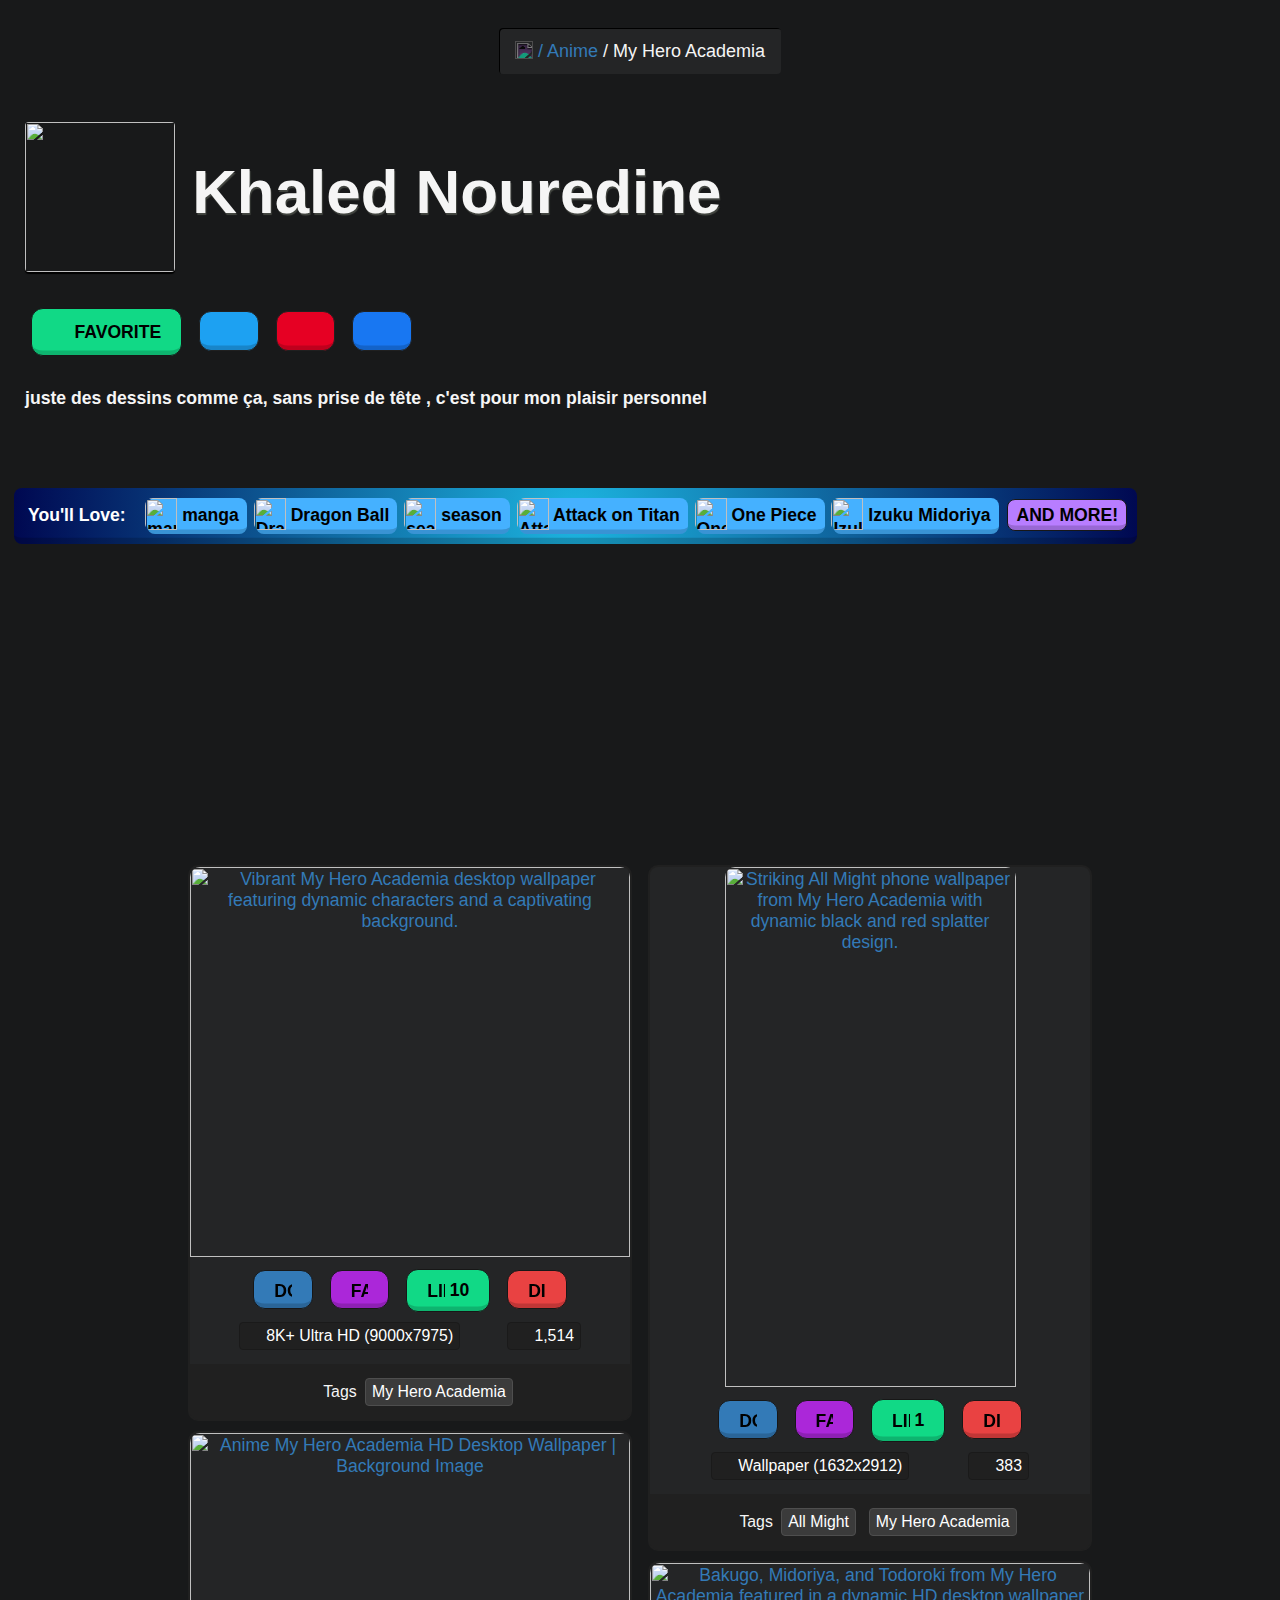
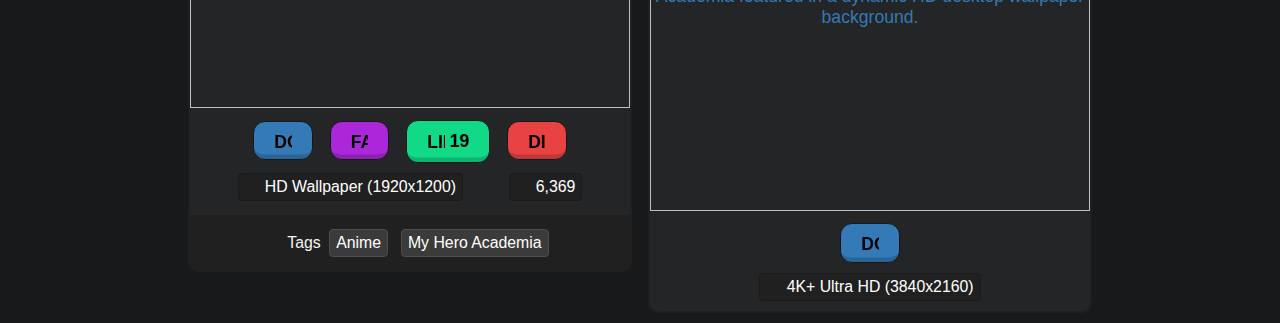
==== index.html @ 6e8fbe60 "Add files via upload" ====
<html>

<head></head>

<body aria-hidden="false" style="cursor: auto;color:rgb(245, 245, 245);background-color:rgb(24, 25, 26);background-image:none;margin:0px;background:rgb(24, 25, 26) none repeat scroll 0% 0% / auto padding-box border-box;font-size:17.6px;font-family:Shentox, Rogan, sans-serif;">

    
    
    <div style="max-width:1600px;margin: 0px auto;display:flex;line-height:26.4px;font-family:Shentox, Rogan, sans-serif;">
        <div style="width: 100%;padding-left:25px;padding-right:25px;font-family:Shentox, Rogan, sans-serif;">
            <nav style="margin-top:10px;display:flex;justify-content:center;font-family:Shentox, Rogan, sans-serif;">
                <ul style="padding:10px 16px;list-style:outside none none;background-color:rgb(36, 37, 38);border-radius:4px;box-shadow:rgb(0, 0, 0) 1px 1px 0px 0px inset;font-family:Shentox, Rogan, sans-serif;">
                    <li style="display:inline;font-size:18px;font-family:Shentox, Rogan, sans-serif;">
                        <a href="/" style="color:rgb(51, 122, 183);text-decoration:none solid rgb(51, 122, 183);font-family:Shentox, Rogan, sans-serif;"><img src="https://static.alphacoders.com/fontawesome-pro-5.15.4-web/svgs/solid/home.svg" style="filter:invert(1) sepia(0.07) saturate(1.02) hue-rotate(235deg) brightness(1.12) contrast(0.92);width: 1em;height:18px;vertical-align:-2.25px;font-family:Shentox, Rogan, sans-serif;" /></a>
                    </li>
                    <li style="display:inline;font-size:18px;font-family:Shentox, Rogan, sans-serif;">
                        <a title="Explore Our Wide Variety Of Anime Images" href="https://alphacoders.com/anime" style="color:rgb(51, 122, 183);text-decoration:none solid rgb(51, 122, 183);font-family:Shentox, Rogan, sans-serif;">/ Anime</a>
                    </li>
                    <li style="display:inline;font-size:18px;font-family:Shentox, Rogan, sans-serif;">
                        / My Hero Academia
                    </li>
                </ul>
            </nav>

            <h1 style="color:rgb(245, 245, 245);text-shadow:rgb(68, 71, 66) 1px 2px 1px;font-weight:700;margin:30px 0px;font-size:61.864px;font-family:Shentox, Rogan, sans-serif;">





                <img width="150" height="150" src="https://avatarfiles.alphacoders.com/339/thumb-150-339428.jpg" style="vertical-align:middle;border-radius:4px;box-shadow:rgb(0, 0, 0) 0px 2px 1px 0px;font-family:Shentox, Rogan, sans-serif;" />



                Khaled Nouredine



            </h1> <a style="text-shadow:none;background:rgb(17, 217, 134) none repeat scroll 0% 0% / auto padding-box border-box;color:rgb(0, 0, 0);font-weight:700;border:0.666667px solid rgb(23, 23, 23);box-shadow:rgba(0, 0, 0, 0.17) 0px -10.56px 0px -6.16px inset;display:inline-block;text-transform:uppercase;text-decoration:none solid rgb(0, 0, 0);font-size:17.6px;padding:10px 20px;border-radius:12px;margin:6px;font-family:Shentox, Rogan, sans-serif;" onclick="interactSite('tag', 47907, 'favorite'); return false;">
                <img src="https://static.alphacoders.com/fontawesome-pro-5.15.4-web/svgs/solid/star.svg" style="filter:invert(0) sepia(1) saturate(0.2) hue-rotate(348deg) brightness(0.96) contrast(1.04);width: 1em;height:17.5938px;vertical-align:-2.2px;font-family:Shentox, Rogan, sans-serif;" />
                Favorite
            </a> <a rel="nofollow" target="_blank" onclick="interactSite('tag', 47907, 'share_twitter');" href="https://twitter.com/intent/tweet?text=My+Hero+Academia&amp;url=https%3A%2F%2Falphacoders.com%2Fmy-hero-academia" style="background-color:rgb(29, 161, 242);display:inline-block;text-transform:uppercase;text-decoration:none solid rgb(0, 0, 0);font-size:17.6px;color:rgb(0, 0, 0);font-weight:700;box-shadow:rgba(0, 0, 0, 0.17) 0px -10.56px 0px -6.16px inset;padding:10px 20px;border-radius:12px;border:0.666667px solid rgb(32, 32, 32);margin:6px;font-family:Shentox, Rogan, sans-serif;"><img src="https://static.alphacoders.com/fontawesome-pro-5.15.4-web/svgs/brands/twitter.svg" style="filter:invert(1) sepia(0.07) saturate(1.02) hue-rotate(235deg) brightness(1.12) contrast(0.92);width: 1em;height:17.5938px;vertical-align:-2.2px;font-family:Shentox, Rogan, sans-serif;" /></a> <a rel="nofollow" target="_blank" onclick="interactSite('tag', 47907, 'share_pinterest');" href="https://pinterest.com/pin/create/button?url=https%3A%2F%2Falphacoders.com%2Fmy-hero-academia&amp;media=https%3A%2F%2Fimages2.alphacoders.com%2F774%2Fthumb-350-774545.jpg&amp;description=My+Hero+Academia" style="background-color:rgb(230, 0, 35);display:inline-block;text-transform:uppercase;text-decoration:none solid rgb(0, 0, 0);font-size:17.6px;color:rgb(0, 0, 0);font-weight:700;box-shadow:rgba(0, 0, 0, 0.17) 0px -10.56px 0px -6.16px inset;padding:10px 20px;border-radius:12px;border:0.666667px solid rgb(32, 32, 32);margin:6px;font-family:Shentox, Rogan, sans-serif;"><img src="https://static.alphacoders.com/fontawesome-pro-5.15.4-web/svgs/brands/pinterest.svg" style="filter:invert(1) sepia(0.07) saturate(1.02) hue-rotate(235deg) brightness(1.12) contrast(0.92);width: 1em;height:17.5938px;vertical-align:-2.2px;font-family:Shentox, Rogan, sans-serif;" /></a> <a rel="nofollow" target="_blank" onclick="interactSite('tag', 47907, 'share_facebook');" href="https://www.facebook.com/sharer/sharer.php?u=https%3A%2F%2Falphacoders.com%2Fmy-hero-academia&amp;display=popup&amp;src=share_button" style="background-color:rgb(24, 119, 242);display:inline-block;text-transform:uppercase;text-decoration:none solid rgb(0, 0, 0);font-size:17.6px;color:rgb(0, 0, 0);font-weight:700;box-shadow:rgba(0, 0, 0, 0.17) 0px -10.56px 0px -6.16px inset;padding:10px 20px;border-radius:12px;border:0.666667px solid rgb(32, 32, 32);margin:6px;font-family:Shentox, Rogan, sans-serif;"><img src="https://static.alphacoders.com/fontawesome-pro-5.15.4-web/svgs/brands/facebook.svg" style="filter:invert(1) sepia(0.07) saturate(1.02) hue-rotate(235deg) brightness(1.12) contrast(0.92);width: 1em;height:17.5938px;vertical-align:-2.2px;font-family:Shentox, Rogan, sans-serif;" /></a>
            
            <h4 style="color:rgb(245, 245, 245);font-family:Shentox, Rogan, sans-serif;">


                juste des dessins comme ça, sans prise de tête , c'est pour mon plaisir personnel

            </h4>
        </div>
    </div>
    <div style="max-width:1600px;margin: 0px auto;display:flex;line-height:26.4px;font-family:Shentox, Rogan, sans-serif;">
        <div style="width: 100%;font-family:Shentox, Rogan, sans-serif;">
             <br style="font-family:Shentox, Rogan, sans-serif;" /><br style="font-family:Shentox, Rogan, sans-serif;" />
            <div style="background:rgba(0, 0, 0, 0) radial-gradient(circle, rgb(28, 181, 224) 0%, rgb(0, 8, 81) 100%) repeat scroll 0% 0% / auto padding-box border-box;padding:8px 8px 8px 14px;margin-left:14px;border-radius:8px;box-shadow:rgba(0, 0, 0, 0.17) 0px -12.32px 0px -6.16px inset;color:rgb(255, 255, 255);font-weight:700;display:inline-block;font-family:Shentox, Rogan, sans-serif;">


                <div style="display:inline;font-family:Shentox, Rogan, sans-serif;">
                    You'll Love:


                    &nbsp;&nbsp;









                    <a href="https://alphacoders.com/manga" title="Browse Our Complete Manga Collection" style="background-color:rgb(69, 177, 255);display:inline-block;text-decoration:none solid rgb(0, 0, 0);font-size:17.6px;color:rgb(0, 0, 0);font-weight:700;box-shadow:rgba(0, 0, 0, 0.17) 0px -10.56px 0px -6.16px inset;padding:2px 8px;border-radius:8px;border:0px none rgb(0, 0, 0);margin:2px;font-family:Shentox, Rogan, sans-serif;">

                        <img width="32" height="32" src="https://avatarfiles.alphacoders.com/369/thumb-40-369714.jpeg" alt="manga" style="vertical-align:middle;margin-left:-10px;margin-top:-2px;margin-bottom:2px;border-top-left-radius:8px;border-bottom-left-radius:6px;font-family:Shentox, Rogan, sans-serif;" />

                        manga
                    </a> <a href="https://alphacoders.com/dragon-ball" title="Explore All Dragon Ball Content" style="background-color:rgb(69, 177, 255);display:inline-block;text-decoration:none solid rgb(0, 0, 0);font-size:17.6px;color:rgb(0, 0, 0);font-weight:700;box-shadow:rgba(0, 0, 0, 0.17) 0px -10.56px 0px -6.16px inset;padding:2px 8px;border-radius:8px;border:0px none rgb(0, 0, 0);margin:2px;font-family:Shentox, Rogan, sans-serif;">

                        <img width="32" height="32" src="https://avatarfiles.alphacoders.com/369/thumb-40-369388.jpg" alt="Dragon Ball" style="vertical-align:middle;margin-left:-10px;margin-top:-2px;margin-bottom:2px;border-top-left-radius:8px;border-bottom-left-radius:6px;font-family:Shentox, Rogan, sans-serif;" />

                        Dragon Ball
                    </a> <a href="https://alphacoders.com/season" title="Browse Our Complete Season Collection" style="background-color:rgb(69, 177, 255);display:inline-block;text-decoration:none solid rgb(0, 0, 0);font-size:17.6px;color:rgb(0, 0, 0);font-weight:700;box-shadow:rgba(0, 0, 0, 0.17) 0px -10.56px 0px -6.16px inset;padding:2px 8px;border-radius:8px;border:0px none rgb(0, 0, 0);margin:2px;font-family:Shentox, Rogan, sans-serif;">

                        <img width="32" height="32" src="https://avatarfiles.alphacoders.com/139/thumb-40-13999.jpg" alt="season" style="vertical-align:middle;margin-left:-10px;margin-top:-2px;margin-bottom:2px;border-top-left-radius:8px;border-bottom-left-radius:6px;font-family:Shentox, Rogan, sans-serif;" />

                        season
                    </a> <a href="https://alphacoders.com/attack-on-titan" title="Explore All Attack On Titan Content" style="background-color:rgb(69, 177, 255);display:inline-block;text-decoration:none solid rgb(0, 0, 0);font-size:17.6px;color:rgb(0, 0, 0);font-weight:700;box-shadow:rgba(0, 0, 0, 0.17) 0px -10.56px 0px -6.16px inset;padding:2px 8px;border-radius:8px;border:0px none rgb(0, 0, 0);margin:2px;font-family:Shentox, Rogan, sans-serif;">

                        <img width="32" height="32" src="https://avatarfiles.alphacoders.com/352/thumb-40-352925.jpg" alt="Attack on Titan" style="vertical-align:middle;margin-left:-10px;margin-top:-2px;margin-bottom:2px;border-top-left-radius:8px;border-bottom-left-radius:6px;font-family:Shentox, Rogan, sans-serif;" />

                        Attack on Titan
                    </a> <a href="https://alphacoders.com/one-piece" title="Browse Our Complete One Piece Collection" style="background-color:rgb(69, 177, 255);display:inline-block;text-decoration:none solid rgb(0, 0, 0);font-size:17.6px;color:rgb(0, 0, 0);font-weight:700;box-shadow:rgba(0, 0, 0, 0.17) 0px -10.56px 0px -6.16px inset;padding:2px 8px;border-radius:8px;border:0px none rgb(0, 0, 0);margin:2px;font-family:Shentox, Rogan, sans-serif;">

                        <img width="32" height="32" src="https://avatarfiles.alphacoders.com/373/thumb-40-373770.png" alt="One Piece" style="vertical-align:middle;margin-left:-10px;margin-top:-2px;margin-bottom:2px;border-top-left-radius:8px;border-bottom-left-radius:6px;font-family:Shentox, Rogan, sans-serif;" />

                        One Piece
                    </a> <a href="https://alphacoders.com/izuku-midoriya" title="Discover our Diverse Izuku Midoriya Content" style="background-color:rgb(69, 177, 255);display:inline-block;text-decoration:none solid rgb(0, 0, 0);font-size:17.6px;color:rgb(0, 0, 0);font-weight:700;box-shadow:rgba(0, 0, 0, 0.17) 0px -10.56px 0px -6.16px inset;padding:2px 8px;border-radius:8px;border:0px none rgb(0, 0, 0);margin:2px;font-family:Shentox, Rogan, sans-serif;">

                        <img width="32" height="32" src="https://avatarfiles.alphacoders.com/343/thumb-40-343546.png" alt="Izuku Midoriya" style="vertical-align:middle;margin-left:-10px;margin-top:-2px;margin-bottom:2px;border-top-left-radius:8px;border-bottom-left-radius:6px;font-family:Shentox, Rogan, sans-serif;" />

                        Izuku Midoriya
                    </a>
                     <a title="Explore Everything In Our My Hero Academia Collection" href="https://alphacoders.com/tags/by_collection/675" style="padding:2px 8px;border-radius:8px;margin:2px;background:rgb(184, 125, 255) none repeat scroll 0% 0% / auto padding-box border-box;color:rgb(0, 0, 0);font-weight:700;border:0.666667px solid rgb(23, 23, 23);box-shadow:rgba(0, 0, 0, 0.17) 0px -10.56px 0px -6.16px inset;display:inline-block;text-transform:uppercase;text-decoration:none solid rgb(0, 0, 0);font-size:17.6px;font-family:Shentox, Rogan, sans-serif;">And More!</a>
                </div>
            </div>
        </div>




        
    </div> <br style="font-family:Shentox, Rogan, sans-serif;" />
    <div style="text-align:center;font-family:Shentox, Rogan, sans-serif;margin: 10px auto;height:280px;">
        <div  style="font-family:Shentox, Rogan, sans-serif;">

            <div style="border: 0pt none;font-family:Shentox, Rogan, sans-serif;"><iframe name="google_ads_iframe_/4594367/alpha_coders_top_center_0" title="3rd party ad content" width="728" height="90" scrolling="no" marginwidth="0" marginheight="0" frameborder="0" aria-label="Advertisement" tabindex="0" allow="attribution-reporting" data-load-complete="true" data-google-container-id="1" style="border: 0px; vertical-align: bottom;vertical-align:bottom;font-family:Shentox, Rogan, sans-serif;"></iframe></div>
        </div>
    </div>
    <div style="display:flex;justify-content:center;font-family:Shentox, Rogan, sans-serif;">
        <div itemscope="" itemtype="http://schema.org/ImageGallery" style="column-count:2;column-gap:16px;font-family:Shentox, Rogan, sans-serif;">










            






                
            <div style="font-family:Shentox, Rogan, sans-serif;">





                <div itemprop="associatedMedia" itemscope="" itemtype="http://schema.org/ImageObject" style="background:rgb(36, 37, 38) none repeat scroll 0% 0% / auto padding-box border-box;border-radius:10px;position:relative;border:2.66667px solid rgb(32, 32, 32);width: 440px;display:inline-block;margin-bottom:10px;font-family:Shentox, Rogan, sans-serif;">
                    <meta itemprop="contentUrl" content="https://images4.alphacoders.com/134/1348188.jpeg" style="font-family:Shentox, Rogan, sans-serif;" />
                    <meta itemprop="url" content="https://wall.alphacoders.com/big.php?i=1348188" style="font-family:Shentox, Rogan, sans-serif;" />
                    <meta itemprop="caption description" content="Vibrant My Hero Academia desktop wallpaper featuring dynamic characters and a captivating background." style="font-family:Shentox, Rogan, sans-serif;" />
                    <meta itemprop="keywords" content="My Hero Academia, desktop wallpaper, background, hd wallpaper, 8k ultra hd, 8k ultra hd wallpaper" style="font-family:Shentox, Rogan, sans-serif;" />
                    <div style="text-align:center;font-family:Shentox, Rogan, sans-serif;">


                        <a href="https://wall.alphacoders.com/big.php?i=1348188" title="Vibrant My Hero Academia desktop wallpaper featuring dynamic characters and a captivating background." style="color:rgb(51, 122, 183);text-decoration:none solid rgb(51, 122, 183);font-family:Shentox, Rogan, sans-serif;">

                            <picture style="font-family:Shentox, Rogan, sans-serif;">
                                <source media="(max-width:400px)" srcset="https://images4.alphacoders.com/134/thumb-350-1348188.jpeg" style="font-family:Shentox, Rogan, sans-serif;" />
                                <source media="(max-width:400px)" srcset="https://images4.alphacoders.com/134/thumb-350-1348188.webp" style="font-family:Shentox, Rogan, sans-serif;" />
                                <source srcset="https://images4.alphacoders.com/134/thumb-440-1348188.webp" style="font-family:Shentox, Rogan, sans-serif;" /> <img alt="Vibrant My Hero Academia desktop wallpaper featuring dynamic characters and a captivating background." width="440" height="390" loading="lazy" src="https://images4.alphacoders.com/134/thumb-440-1348188.webp" style="border-radius:10px 10px 0px 0px;font-family:Shentox, Rogan, sans-serif;" />
                            </picture>
                        </a>
                    </div>
                    <div style="padding:6px;font-family:Shentox, Rogan, sans-serif;">
                        <div style="text-align:center;font-family:Shentox, Rogan, sans-serif;">



                            <div style="font-family:Shentox, Rogan, sans-serif;">




                                <div style="display:inline;font-family:Shentox, Rogan, sans-serif;">

                                    <span title="FREE Download - Vibrant My Hero Academia desktop wallpaper featuring dynamic characters and a captivating background." onclick="downloadContent('images4', 1348188, 'jpeg'); return false;" style="background:rgb(51, 122, 183) none repeat scroll 0% 0% / auto padding-box border-box;color:rgb(0, 0, 0);font-weight:700;border:0.666667px solid rgb(23, 23, 23);box-shadow:rgba(0, 0, 0, 0.17) 0px -10.56px 0px -6.16px inset;display:inline-block;text-transform:uppercase;text-decoration:none solid rgb(0, 0, 0);font-size:17.6px;padding:10px 20px;border-radius:12px;margin:6px;font-family:Shentox, Rogan, sans-serif;">
                                        <img alt="Download Icon" src="https://static.alphacoders.com/fontawesome-pro-5.15.4-web/svgs/solid/download.svg" style="filter:invert(0) sepia(1) saturate(0.2) hue-rotate(348deg) brightness(0.96) contrast(1.04);width: 1em;height:17.5938px;vertical-align:-2.2px;font-family:Shentox, Rogan, sans-serif;" /> </span>
                                </div>
                                <div style="display:inline;font-family:Shentox, Rogan, sans-serif;">


                                    <span title="Favorite This Vibrant My Hero Academia desktop wallpaper featuring dynamic characters and a captivating background.!" onclick="interactSite('', 3567987, 'favorite'); return false;" data-id="1705380803.567405" style="background:rgb(171, 39, 217) none repeat scroll 0% 0% / auto padding-box border-box;color:rgb(0, 0, 0);font-weight:700;border:0.666667px solid rgb(23, 23, 23);box-shadow:rgba(0, 0, 0, 0.17) 0px -10.56px 0px -6.16px inset;display:inline-block;text-transform:uppercase;text-decoration:none solid rgb(0, 0, 0);font-size:17.6px;padding:10px 20px;border-radius:12px;margin:6px;font-family:Shentox, Rogan, sans-serif;">
                                        <img alt="Favorite Icon" src="https://static.alphacoders.com/fontawesome-pro-5.15.4-web/svgs/regular/heart.svg" style="filter:invert(0) sepia(1) saturate(0.2) hue-rotate(348deg) brightness(0.96) contrast(1.04);width: 1em;height:17.5938px;vertical-align:-2.2px;font-family:Shentox, Rogan, sans-serif;" /> </span>
                                </div>
                                <div style="display:inline;font-family:Shentox, Rogan, sans-serif;">




                                    <span title="Like This Vibrant My Hero Academia desktop wallpaper featuring dynamic characters and a captivating background." onclick="interactSite('content_tag_linker', 8459442, 'up'); return false;" style="background:rgb(17, 217, 134) none repeat scroll 0% 0% / auto padding-box border-box;color:rgb(0, 0, 0);font-weight:700;border:0.666667px solid rgb(23, 23, 23);box-shadow:rgba(0, 0, 0, 0.17) 0px -10.56px 0px -6.16px inset;display:inline-block;text-transform:uppercase;text-decoration:none solid rgb(0, 0, 0);font-size:17.6px;padding:10px 20px;border-radius:12px;margin:6px;font-family:Shentox, Rogan, sans-serif;">
                                        <img alt="Like Icon" src="https://static.alphacoders.com/fontawesome-pro-5.15.4-web/svgs/regular/thumbs-up.svg" style="filter:invert(0) sepia(1) saturate(0.2) hue-rotate(348deg) brightness(0.96) contrast(1.04);width: 1em;height:17.5938px;vertical-align:-2.2px;font-family:Shentox, Rogan, sans-serif;" />

                                        10
                                    </span> <span title="Dislike This Vibrant My Hero Academia desktop wallpaper featuring dynamic characters and a captivating background." onclick="interactSite('content_tag_linker', 8459442, 'down'); return false;" style="background:rgb(233, 66, 66) none repeat scroll 0% 0% / auto padding-box border-box;color:rgb(0, 0, 0);font-weight:700;border:0.666667px solid rgb(23, 23, 23);box-shadow:rgba(0, 0, 0, 0.17) 0px -10.56px 0px -6.16px inset;display:inline-block;text-transform:uppercase;text-decoration:none solid rgb(0, 0, 0);font-size:17.6px;padding:10px 20px;border-radius:12px;margin:6px;font-family:Shentox, Rogan, sans-serif;">
                                        <img alt="Dislike Icon" src="https://static.alphacoders.com/fontawesome-pro-5.15.4-web/svgs/regular/thumbs-down.svg" style="filter:invert(0) sepia(1) saturate(0.2) hue-rotate(348deg) brightness(0.96) contrast(1.04);width: 1em;height:17.5938px;vertical-align:-2.2px;font-family:Shentox, Rogan, sans-serif;" /> </span>
                                </div>
                            </div>
                            <div style="display:flex;justify-content:space-evenly;font-family:Shentox, Rogan, sans-serif;">
                                <div style="background:rgb(32, 32, 32) none repeat scroll 0% 0% / auto padding-box border-box;border-radius:4px;padding:4px 6px;color:rgb(255, 255, 255);margin:4px;display:block;border:0.666667px solid rgb(26, 26, 26);text-decoration:none solid rgb(255, 255, 255);font-size:15.84px;font-family:Shentox, Rogan, sans-serif;">

                                    <span style="font-family:Shentox, Rogan, sans-serif;">
                                        <img src="https://static.alphacoders.com/fontawesome-pro-5.15.4-web/svgs/solid/desktop.svg" style="filter:invert(1) sepia(0.07) saturate(1.02) hue-rotate(235deg) brightness(1.12) contrast(0.92);width: 1em;height:15.8333px;vertical-align:-1.98px;font-family:Shentox, Rogan, sans-serif;" />
                                        8K+ Ultra HD (9000x7975)
                                    </span>
                                </div>
                                <div style="background:rgb(32, 32, 32) none repeat scroll 0% 0% / auto padding-box border-box;border-radius:4px;padding:4px 6px;color:rgb(255, 255, 255);margin:4px;display:block;border:0.666667px solid rgb(26, 26, 26);text-decoration:none solid rgb(255, 255, 255);font-size:15.84px;font-family:Shentox, Rogan, sans-serif;">
                                    <span style="font-family:Shentox, Rogan, sans-serif;">
                                        <img src="https://static.alphacoders.com/fontawesome-pro-5.15.4-web/svgs/solid/eye.svg" style="filter:invert(1) sepia(0.07) saturate(1.02) hue-rotate(235deg) brightness(1.12) contrast(0.92);width: 1em;height:15.8333px;vertical-align:-1.98px;font-family:Shentox, Rogan, sans-serif;" /> 1,514
                                    </span>
                                </div>
                            </div>
                            <div style="background:rgb(32, 32, 32) none repeat scroll 0% 0% / auto padding-box border-box;border-bottom-left-radius:10px;border-bottom-right-radius:10px;padding-top:10px;padding-bottom:10px;margin:10px -7px -7px;font-family:Shentox, Rogan, sans-serif;">
                                <span style="color:rgb(245, 245, 245);font-size:15.84px;font-family:Shentox, Rogan, sans-serif;">
                                    <img src="https://static.alphacoders.com/fontawesome-pro-5.15.4-web/svgs/solid/tags.svg" style="filter:invert(1) sepia(0.07) saturate(1.02) hue-rotate(235deg) brightness(1.12) contrast(0.92);width: 1em;height:15.8333px;vertical-align:-1.98px;font-family:Shentox, Rogan, sans-serif;" /> Tags
                                </span> <a href="https://alphacoders.com/my-hero-academia" title="My Hero Academia Gallery: Browse our Images" style="background:rgb(59, 59, 59) none repeat scroll 0% 0% / auto padding-box border-box;border-radius:4px;padding:4px 6px;color:rgb(255, 255, 255);margin:4px;font-size:15.84px;display:inline-block;border:0.666667px solid rgb(78, 78, 78);text-decoration:none solid rgb(255, 255, 255);font-family:Shentox, Rogan, sans-serif;">
                                    My Hero Academia
                                </a>
                            </div>
                        </div>
                    </div>
                </div>
            </div>
            
            












            <div style="font-family:Shentox, Rogan, sans-serif;">





                <div itemprop="associatedMedia" itemscope="" itemtype="http://schema.org/ImageObject" style="background:rgb(36, 37, 38) none repeat scroll 0% 0% / auto padding-box border-box;border-radius:10px;position:relative;border:2.66667px solid rgb(32, 32, 32);width: 440px;display:inline-block;margin-bottom:10px;font-family:Shentox, Rogan, sans-serif;">
                    <meta itemprop="contentUrl" content="https://images3.alphacoders.com/808/808036.png" style="font-family:Shentox, Rogan, sans-serif;" />
                    <meta itemprop="url" content="https://wall.alphacoders.com/big.php?i=808036" style="font-family:Shentox, Rogan, sans-serif;" />
                    <meta itemprop="keywords" content="Anime, My Hero Academia, desktop wallpaper, background, hd wallpaper" style="font-family:Shentox, Rogan, sans-serif;" />
                    <div style="text-align:center;font-family:Shentox, Rogan, sans-serif;">


                        <a href="https://wall.alphacoders.com/big.php?i=808036" title="Anime My Hero Academia HD Desktop Wallpaper | Background Image" style="color:rgb(51, 122, 183);text-decoration:none solid rgb(51, 122, 183);font-family:Shentox, Rogan, sans-serif;">

                            <picture style="font-family:Shentox, Rogan, sans-serif;">
                                <source media="(max-width:400px)" srcset="https://images3.alphacoders.com/808/thumb-350-808036.png" style="font-family:Shentox, Rogan, sans-serif;" />
                                <source media="(max-width:400px)" srcset="https://images3.alphacoders.com/808/thumb-350-808036.webp" style="font-family:Shentox, Rogan, sans-serif;" />
                                <source srcset="https://images3.alphacoders.com/808/thumb-440-808036.webp" style="font-family:Shentox, Rogan, sans-serif;" /> <img alt="Anime My Hero Academia HD Desktop Wallpaper | Background Image" width="440" height="275" loading="lazy" src="https://images3.alphacoders.com/808/thumb-440-808036.webp" style="border-radius:10px 10px 0px 0px;font-family:Shentox, Rogan, sans-serif;" />
                            </picture>
                        </a>
                    </div>
                    <div style="padding:6px;font-family:Shentox, Rogan, sans-serif;">
                        <div style="text-align:center;font-family:Shentox, Rogan, sans-serif;">



                            <div style="font-family:Shentox, Rogan, sans-serif;">




                                <div style="display:inline;font-family:Shentox, Rogan, sans-serif;">

                                    <span title="FREE Download - " onclick="downloadContent('images3', 808036, 'png'); return false;" style="background:rgb(51, 122, 183) none repeat scroll 0% 0% / auto padding-box border-box;color:rgb(0, 0, 0);font-weight:700;border:0.666667px solid rgb(23, 23, 23);box-shadow:rgba(0, 0, 0, 0.17) 0px -10.56px 0px -6.16px inset;display:inline-block;text-transform:uppercase;text-decoration:none solid rgb(0, 0, 0);font-size:17.6px;padding:10px 20px;border-radius:12px;margin:6px;font-family:Shentox, Rogan, sans-serif;">
                                        <img alt="Download Icon" src="https://static.alphacoders.com/fontawesome-pro-5.15.4-web/svgs/solid/download.svg" style="filter:invert(0) sepia(1) saturate(0.2) hue-rotate(348deg) brightness(0.96) contrast(1.04);width: 1em;height:17.5938px;vertical-align:-2.2px;font-family:Shentox, Rogan, sans-serif;" /> </span>
                                </div>
                                <div style="display:inline;font-family:Shentox, Rogan, sans-serif;">


                                    <span title="Favorite This !" onclick="interactSite('', 1876424, 'favorite'); return false;" data-id="1488656609.000000" style="background:rgb(171, 39, 217) none repeat scroll 0% 0% / auto padding-box border-box;color:rgb(0, 0, 0);font-weight:700;border:0.666667px solid rgb(23, 23, 23);box-shadow:rgba(0, 0, 0, 0.17) 0px -10.56px 0px -6.16px inset;display:inline-block;text-transform:uppercase;text-decoration:none solid rgb(0, 0, 0);font-size:17.6px;padding:10px 20px;border-radius:12px;margin:6px;font-family:Shentox, Rogan, sans-serif;">
                                        <img alt="Favorite Icon" src="https://static.alphacoders.com/fontawesome-pro-5.15.4-web/svgs/regular/heart.svg" style="filter:invert(0) sepia(1) saturate(0.2) hue-rotate(348deg) brightness(0.96) contrast(1.04);width: 1em;height:17.5938px;vertical-align:-2.2px;font-family:Shentox, Rogan, sans-serif;" /> </span>
                                </div>
                                <div style="display:inline;font-family:Shentox, Rogan, sans-serif;">




                                    <span title="Like This " onclick="interactSite('content_tag_linker', 7271666, 'up'); return false;" style="background:rgb(17, 217, 134) none repeat scroll 0% 0% / auto padding-box border-box;color:rgb(0, 0, 0);font-weight:700;border:0.666667px solid rgb(23, 23, 23);box-shadow:rgba(0, 0, 0, 0.17) 0px -10.56px 0px -6.16px inset;display:inline-block;text-transform:uppercase;text-decoration:none solid rgb(0, 0, 0);font-size:17.6px;padding:10px 20px;border-radius:12px;margin:6px;font-family:Shentox, Rogan, sans-serif;">
                                        <img alt="Like Icon" src="https://static.alphacoders.com/fontawesome-pro-5.15.4-web/svgs/regular/thumbs-up.svg" style="filter:invert(0) sepia(1) saturate(0.2) hue-rotate(348deg) brightness(0.96) contrast(1.04);width: 1em;height:17.5938px;vertical-align:-2.2px;font-family:Shentox, Rogan, sans-serif;" />

                                        19
                                    </span> <span title="Dislike This " onclick="interactSite('content_tag_linker', 7271666, 'down'); return false;" style="background:rgb(233, 66, 66) none repeat scroll 0% 0% / auto padding-box border-box;color:rgb(0, 0, 0);font-weight:700;border:0.666667px solid rgb(23, 23, 23);box-shadow:rgba(0, 0, 0, 0.17) 0px -10.56px 0px -6.16px inset;display:inline-block;text-transform:uppercase;text-decoration:none solid rgb(0, 0, 0);font-size:17.6px;padding:10px 20px;border-radius:12px;margin:6px;font-family:Shentox, Rogan, sans-serif;">
                                        <img alt="Dislike Icon" src="https://static.alphacoders.com/fontawesome-pro-5.15.4-web/svgs/regular/thumbs-down.svg" style="filter:invert(0) sepia(1) saturate(0.2) hue-rotate(348deg) brightness(0.96) contrast(1.04);width: 1em;height:17.5938px;vertical-align:-2.2px;font-family:Shentox, Rogan, sans-serif;" /> </span>
                                </div>
                            </div>
                            <div style="display:flex;justify-content:space-evenly;font-family:Shentox, Rogan, sans-serif;">
                                <div style="background:rgb(32, 32, 32) none repeat scroll 0% 0% / auto padding-box border-box;border-radius:4px;padding:4px 6px;color:rgb(255, 255, 255);margin:4px;display:block;border:0.666667px solid rgb(26, 26, 26);text-decoration:none solid rgb(255, 255, 255);font-size:15.84px;font-family:Shentox, Rogan, sans-serif;">

                                    <span style="font-family:Shentox, Rogan, sans-serif;">
                                        <img src="https://static.alphacoders.com/fontawesome-pro-5.15.4-web/svgs/solid/desktop.svg" style="filter:invert(1) sepia(0.07) saturate(1.02) hue-rotate(235deg) brightness(1.12) contrast(0.92);width: 1em;height:15.8333px;vertical-align:-1.98px;font-family:Shentox, Rogan, sans-serif;" />
                                        HD Wallpaper (1920x1200)
                                    </span>
                                </div>
                                <div style="background:rgb(32, 32, 32) none repeat scroll 0% 0% / auto padding-box border-box;border-radius:4px;padding:4px 6px;color:rgb(255, 255, 255);margin:4px;display:block;border:0.666667px solid rgb(26, 26, 26);text-decoration:none solid rgb(255, 255, 255);font-size:15.84px;font-family:Shentox, Rogan, sans-serif;">
                                    <span style="font-family:Shentox, Rogan, sans-serif;">
                                        <img src="https://static.alphacoders.com/fontawesome-pro-5.15.4-web/svgs/solid/eye.svg" style="filter:invert(1) sepia(0.07) saturate(1.02) hue-rotate(235deg) brightness(1.12) contrast(0.92);width: 1em;height:15.8333px;vertical-align:-1.98px;font-family:Shentox, Rogan, sans-serif;" /> 6,369
                                    </span>
                                </div>
                            </div>
                            <div style="background:rgb(32, 32, 32) none repeat scroll 0% 0% / auto padding-box border-box;border-bottom-left-radius:10px;border-bottom-right-radius:10px;padding-top:10px;padding-bottom:10px;margin:10px -7px -7px;font-family:Shentox, Rogan, sans-serif;">
                                <span style="color:rgb(245, 245, 245);font-size:15.84px;font-family:Shentox, Rogan, sans-serif;">
                                    <img src="https://static.alphacoders.com/fontawesome-pro-5.15.4-web/svgs/solid/tags.svg" style="filter:invert(1) sepia(0.07) saturate(1.02) hue-rotate(235deg) brightness(1.12) contrast(0.92);width: 1em;height:15.8333px;vertical-align:-1.98px;font-family:Shentox, Rogan, sans-serif;" /> Tags
                                </span> <a href="https://alphacoders.com/anime" title="Explore All Anime Images" style="background:rgb(59, 59, 59) none repeat scroll 0% 0% / auto padding-box border-box;border-radius:4px;padding:4px 6px;color:rgb(255, 255, 255);margin:4px;font-size:15.84px;display:inline-block;border:0.666667px solid rgb(78, 78, 78);text-decoration:none solid rgb(255, 255, 255);font-family:Shentox, Rogan, sans-serif;">
                                    Anime
                                </a> <a href="https://alphacoders.com/my-hero-academia" title="My Hero Academia Gallery: Browse our Images" style="background:rgb(59, 59, 59) none repeat scroll 0% 0% / auto padding-box border-box;border-radius:4px;padding:4px 6px;color:rgb(255, 255, 255);margin:4px;font-size:15.84px;display:inline-block;border:0.666667px solid rgb(78, 78, 78);text-decoration:none solid rgb(255, 255, 255);font-family:Shentox, Rogan, sans-serif;">
                                    My Hero Academia
                                </a>
                            </div>
                        </div>
                    </div>
                </div>
            </div>























            <div style="font-family:Shentox, Rogan, sans-serif;">





                <div itemprop="associatedMedia" itemscope="" itemtype="http://schema.org/ImageObject" style="background:rgb(36, 37, 38) none repeat scroll 0% 0% / auto padding-box border-box;border-radius:10px;position:relative;border:2.66667px solid rgb(32, 32, 32);width: 440px;display:inline-block;margin-bottom:10px;font-family:Shentox, Rogan, sans-serif;">
                    <meta itemprop="contentUrl" content="https://mfiles.alphacoders.com/101/1012302.png" style="font-family:Shentox, Rogan, sans-serif;" />
                    <meta itemprop="url" content="https://mobile.alphacoders.com/wallpapers/view/1012302" style="font-family:Shentox, Rogan, sans-serif;" />
                    <meta itemprop="caption description" content="Striking All Might phone wallpaper from My Hero Academia with dynamic black and red splatter design." style="font-family:Shentox, Rogan, sans-serif;" />
                    <meta itemprop="keywords" content="All Might, My Hero Academia, phone wallpaper, iphone wallpaper, iphone background, iphone lockscreen" style="font-family:Shentox, Rogan, sans-serif;" />
                    <div style="text-align:center;font-family:Shentox, Rogan, sans-serif;">


                        <a href="https://mobile.alphacoders.com/wallpapers/view/1012302" title="Striking All Might phone wallpaper from My Hero Academia with dynamic black and red splatter design." style="color:rgb(51, 122, 183);text-decoration:none solid rgb(51, 122, 183);font-family:Shentox, Rogan, sans-serif;">

                            <picture style="font-family:Shentox, Rogan, sans-serif;">
                                <source media="(max-width:400px)" srcset="https://mfiles.alphacoders.com/101/thumb-1012302.png" style="font-family:Shentox, Rogan, sans-serif;" />
                                <source media="(max-width:400px)" srcset="https://mfiles.alphacoders.com/101/thumb-350-1012302.webp" style="font-family:Shentox, Rogan, sans-serif;" />
                                <source srcset="https://mfiles.alphacoders.com/101/thumb-350-1012302.png" style="font-family:Shentox, Rogan, sans-serif;" /> <img alt="Striking All Might phone wallpaper from My Hero Academia with dynamic black and red splatter design." width="291" height="520" loading="lazy" src="https://mfiles.alphacoders.com/101/thumb-350-1012302.png" style="border-radius:10px 10px 0px 0px;font-family:Shentox, Rogan, sans-serif;" />
                            </picture>
                        </a>
                    </div>
                    <div style="padding:6px;font-family:Shentox, Rogan, sans-serif;">
                        <div style="text-align:center;font-family:Shentox, Rogan, sans-serif;">



                            <div style="font-family:Shentox, Rogan, sans-serif;">




                                <div style="display:inline;font-family:Shentox, Rogan, sans-serif;">

                                    <span title="FREE Download - Striking All Might phone wallpaper from My Hero Academia with dynamic black and red splatter design." onclick="downloadContent('mfiles', 1012302, 'png'); return false;" style="background:rgb(51, 122, 183) none repeat scroll 0% 0% / auto padding-box border-box;color:rgb(0, 0, 0);font-weight:700;border:0.666667px solid rgb(23, 23, 23);box-shadow:rgba(0, 0, 0, 0.17) 0px -10.56px 0px -6.16px inset;display:inline-block;text-transform:uppercase;text-decoration:none solid rgb(0, 0, 0);font-size:17.6px;padding:10px 20px;border-radius:12px;margin:6px;font-family:Shentox, Rogan, sans-serif;">
                                        <img alt="Download Icon" src="https://static.alphacoders.com/fontawesome-pro-5.15.4-web/svgs/solid/download.svg" style="filter:invert(0) sepia(1) saturate(0.2) hue-rotate(348deg) brightness(0.96) contrast(1.04);width: 1em;height:17.5938px;vertical-align:-2.2px;font-family:Shentox, Rogan, sans-serif;" /> </span>
                                </div>
                                <div style="display:inline;font-family:Shentox, Rogan, sans-serif;">


                                    <span title="Favorite This Striking All Might phone wallpaper from My Hero Academia with dynamic black and red splatter design.!" onclick="interactSite('', 3579598, 'favorite'); return false;" data-id="1708429726.256835" style="background:rgb(171, 39, 217) none repeat scroll 0% 0% / auto padding-box border-box;color:rgb(0, 0, 0);font-weight:700;border:0.666667px solid rgb(23, 23, 23);box-shadow:rgba(0, 0, 0, 0.17) 0px -10.56px 0px -6.16px inset;display:inline-block;text-transform:uppercase;text-decoration:none solid rgb(0, 0, 0);font-size:17.6px;padding:10px 20px;border-radius:12px;margin:6px;font-family:Shentox, Rogan, sans-serif;">
                                        <img alt="Favorite Icon" src="https://static.alphacoders.com/fontawesome-pro-5.15.4-web/svgs/regular/heart.svg" style="filter:invert(0) sepia(1) saturate(0.2) hue-rotate(348deg) brightness(0.96) contrast(1.04);width: 1em;height:17.5938px;vertical-align:-2.2px;font-family:Shentox, Rogan, sans-serif;" /> </span>
                                </div>
                                <div style="display:inline;font-family:Shentox, Rogan, sans-serif;">




                                    <span title="Like This Striking All Might phone wallpaper from My Hero Academia with dynamic black and red splatter design." onclick="interactSite('content_tag_linker', 8490945, 'up'); return false;" style="background:rgb(17, 217, 134) none repeat scroll 0% 0% / auto padding-box border-box;color:rgb(0, 0, 0);font-weight:700;border:0.666667px solid rgb(23, 23, 23);box-shadow:rgba(0, 0, 0, 0.17) 0px -10.56px 0px -6.16px inset;display:inline-block;text-transform:uppercase;text-decoration:none solid rgb(0, 0, 0);font-size:17.6px;padding:10px 20px;border-radius:12px;margin:6px;font-family:Shentox, Rogan, sans-serif;">
                                        <img alt="Like Icon" src="https://static.alphacoders.com/fontawesome-pro-5.15.4-web/svgs/regular/thumbs-up.svg" style="filter:invert(0) sepia(1) saturate(0.2) hue-rotate(348deg) brightness(0.96) contrast(1.04);width: 1em;height:17.5938px;vertical-align:-2.2px;font-family:Shentox, Rogan, sans-serif;" />

                                        1
                                    </span> <span title="Dislike This Striking All Might phone wallpaper from My Hero Academia with dynamic black and red splatter design." onclick="interactSite('content_tag_linker', 8490945, 'down'); return false;" style="background:rgb(233, 66, 66) none repeat scroll 0% 0% / auto padding-box border-box;color:rgb(0, 0, 0);font-weight:700;border:0.666667px solid rgb(23, 23, 23);box-shadow:rgba(0, 0, 0, 0.17) 0px -10.56px 0px -6.16px inset;display:inline-block;text-transform:uppercase;text-decoration:none solid rgb(0, 0, 0);font-size:17.6px;padding:10px 20px;border-radius:12px;margin:6px;font-family:Shentox, Rogan, sans-serif;">
                                        <img alt="Dislike Icon" src="https://static.alphacoders.com/fontawesome-pro-5.15.4-web/svgs/regular/thumbs-down.svg" style="filter:invert(0) sepia(1) saturate(0.2) hue-rotate(348deg) brightness(0.96) contrast(1.04);width: 1em;height:17.5938px;vertical-align:-2.2px;font-family:Shentox, Rogan, sans-serif;" /> </span>
                                </div>
                            </div>
                            <div style="display:flex;justify-content:space-evenly;font-family:Shentox, Rogan, sans-serif;">
                                <div style="background:rgb(32, 32, 32) none repeat scroll 0% 0% / auto padding-box border-box;border-radius:4px;padding:4px 6px;color:rgb(255, 255, 255);margin:4px;display:block;border:0.666667px solid rgb(26, 26, 26);text-decoration:none solid rgb(255, 255, 255);font-size:15.84px;font-family:Shentox, Rogan, sans-serif;">
                                    <span style="font-family:Shentox, Rogan, sans-serif;">
                                        <img src="https://static.alphacoders.com/fontawesome-pro-5.15.4-web/svgs/solid/mobile.svg" style="filter:invert(1) sepia(0.07) saturate(1.02) hue-rotate(235deg) brightness(1.12) contrast(0.92);width: 1em;height:15.8333px;vertical-align:-1.98px;font-family:Shentox, Rogan, sans-serif;" />
                                        Wallpaper (1632x2912)
                                    </span>
                                </div>
                                <div style="background:rgb(32, 32, 32) none repeat scroll 0% 0% / auto padding-box border-box;border-radius:4px;padding:4px 6px;color:rgb(255, 255, 255);margin:4px;display:block;border:0.666667px solid rgb(26, 26, 26);text-decoration:none solid rgb(255, 255, 255);font-size:15.84px;font-family:Shentox, Rogan, sans-serif;">
                                    <span style="font-family:Shentox, Rogan, sans-serif;">
                                        <img src="https://static.alphacoders.com/fontawesome-pro-5.15.4-web/svgs/solid/eye.svg" style="filter:invert(1) sepia(0.07) saturate(1.02) hue-rotate(235deg) brightness(1.12) contrast(0.92);width: 1em;height:15.8333px;vertical-align:-1.98px;font-family:Shentox, Rogan, sans-serif;" /> 383
                                    </span>
                                </div>
                            </div>
                            <div style="background:rgb(32, 32, 32) none repeat scroll 0% 0% / auto padding-box border-box;border-bottom-left-radius:10px;border-bottom-right-radius:10px;padding-top:10px;padding-bottom:10px;margin:10px -7px -7px;font-family:Shentox, Rogan, sans-serif;">
                                <span style="color:rgb(245, 245, 245);font-size:15.84px;font-family:Shentox, Rogan, sans-serif;">
                                    <img src="https://static.alphacoders.com/fontawesome-pro-5.15.4-web/svgs/solid/tags.svg" style="filter:invert(1) sepia(0.07) saturate(1.02) hue-rotate(235deg) brightness(1.12) contrast(0.92);width: 1em;height:15.8333px;vertical-align:-1.98px;font-family:Shentox, Rogan, sans-serif;" /> Tags
                                </span> <a href="https://alphacoders.com/all-might" title="Discover our Diverse All Might Content" style="background:rgb(59, 59, 59) none repeat scroll 0% 0% / auto padding-box border-box;border-radius:4px;padding:4px 6px;color:rgb(255, 255, 255);margin:4px;font-size:15.84px;display:inline-block;border:0.666667px solid rgb(78, 78, 78);text-decoration:none solid rgb(255, 255, 255);font-family:Shentox, Rogan, sans-serif;">
                                    All Might
                                </a> <a href="https://alphacoders.com/my-hero-academia" title="Explore All My Hero Academia Content" style="background:rgb(59, 59, 59) none repeat scroll 0% 0% / auto padding-box border-box;border-radius:4px;padding:4px 6px;color:rgb(255, 255, 255);margin:4px;font-size:15.84px;display:inline-block;border:0.666667px solid rgb(78, 78, 78);text-decoration:none solid rgb(255, 255, 255);font-family:Shentox, Rogan, sans-serif;">
                                    My Hero Academia
                                </a>
                            </div>
                        </div>
                    </div>
                </div>
            </div>




















            <div style="font-family:Shentox, Rogan, sans-serif;">

                <div itemprop="associatedMedia" itemscope="" itemtype="http://schema.org/ImageObject" style="background:rgb(36, 37, 38) none repeat scroll 0% 0% / auto padding-box border-box;border-radius:10px;position:relative;border:2.66667px solid rgb(32, 32, 32);width: 440px;display:inline-block;margin-bottom:10px;font-family:Shentox, Rogan, sans-serif;">
                    <meta itemprop="contentUrl" content="https://images4.alphacoders.com/131/1319439.png" style="font-family:Shentox, Rogan, sans-serif;" />
                    <meta itemprop="url" content="https://wall.alphacoders.com/big.php?i=1319439" style="font-family:Shentox, Rogan, sans-serif;" />
                    <meta itemprop="caption description" content="Bakugo, Midoriya, and Todoroki from My Hero Academia featured in a dynamic HD desktop wallpaper background." style="font-family:Shentox, Rogan, sans-serif;" />
                    <meta itemprop="keywords" content="Anime, My Hero Academia, desktop wallpaper, background, hd wallpaper, 8k ultra hd, 8k ultra hd wallpaper" style="font-family:Shentox, Rogan, sans-serif;" />
                    <div style="text-align:center;font-family:Shentox, Rogan, sans-serif;">


                        <a href="https://wall.alphacoders.com/big.php?i=1319439" title="Bakugo, Midoriya, and Todoroki from My Hero Academia featured in a dynamic HD desktop wallpaper background." style="color:rgb(51, 122, 183);text-decoration:none solid rgb(51, 122, 183);font-family:Shentox, Rogan, sans-serif;">

                            <picture style="font-family:Shentox, Rogan, sans-serif;">
                                <source media="(max-width:400px)" srcset="https://images4.alphacoders.com/131/thumb-350-1319439.png" style="font-family:Shentox, Rogan, sans-serif;" />
                                <source media="(max-width:400px)" srcset="https://images4.alphacoders.com/131/thumb-350-1319439.webp" style="font-family:Shentox, Rogan, sans-serif;" />
                                <source srcset="https://images4.alphacoders.com/131/thumb-440-1319439.webp" style="font-family:Shentox, Rogan, sans-serif;" /> <img alt="Bakugo, Midoriya, and Todoroki from My Hero Academia featured in a dynamic HD desktop wallpaper background." width="440" height="248" loading="lazy" src="https://images4.alphacoders.com/131/thumb-440-1319439.webp" style="border-radius:10px 10px 0px 0px;font-family:Shentox, Rogan, sans-serif;" />
                            </picture>
                        </a>
                    </div>
                    <div style="padding:6px;font-family:Shentox, Rogan, sans-serif;">
                        <div style="text-align:center;font-family:Shentox, Rogan, sans-serif;">

                            <div style="font-family:Shentox, Rogan, sans-serif;">

                                <div style="display:inline;font-family:Shentox, Rogan, sans-serif;">

                                    <span title="FREE Download - Bakugo, Midoriya, and Todoroki from My Hero Academia featured in a dynamic HD desktop wallpaper background." onclick="downloadContent('images4', 1319439, 'png'); return false;" style="background:rgb(51, 122, 183) none repeat scroll 0% 0% / auto padding-box border-box;color:rgb(0, 0, 0);font-weight:700;border:0.666667px solid rgb(23, 23, 23);box-shadow:rgba(0, 0, 0, 0.17) 0px -10.56px 0px -6.16px inset;display:inline-block;text-transform:uppercase;text-decoration:none solid rgb(0, 0, 0);font-size:17.6px;padding:10px 20px;border-radius:12px;margin:6px;font-family:Shentox, Rogan, sans-serif;">
                                        <img alt="Download Icon" src="https://static.alphacoders.com/fontawesome-pro-5.15.4-web/svgs/solid/download.svg" style="filter:invert(0) sepia(1) saturate(0.2) hue-rotate(348deg) brightness(0.96) contrast(1.04);width: 1em;height:17.5938px;vertical-align:-2.2px;font-family:Shentox, Rogan, sans-serif;" /> </span>
                                </div>
                            </div>
                            <div style="display:flex;justify-content:space-evenly;font-family:Shentox, Rogan, sans-serif;">
                                <div style="background:rgb(32, 32, 32) none repeat scroll 0% 0% / auto padding-box border-box;border-radius:4px;padding:4px 6px;color:rgb(255, 255, 255);margin:4px;display:block;border:0.666667px solid rgb(26, 26, 26);text-decoration:none solid rgb(255, 255, 255);font-size:15.84px;font-family:Shentox, Rogan, sans-serif;">

                                    <span style="font-family:Shentox, Rogan, sans-serif;">
                                        <img src="https://static.alphacoders.com/fontawesome-pro-5.15.4-web/svgs/solid/desktop.svg" style="filter:invert(1) sepia(0.07) saturate(1.02) hue-rotate(235deg) brightness(1.12) contrast(0.92);width: 1em;height:15.8333px;vertical-align:-1.98px;font-family:Shentox, Rogan, sans-serif;" />
                                        4K+ Ultra HD (3840x2160)
                                    </span>
                                </div>
                            </div>
                        </div>
                    </div>
                </div>
            </div>





















            























           
           
           
        </div>
    </div></div>
</body>

</html>
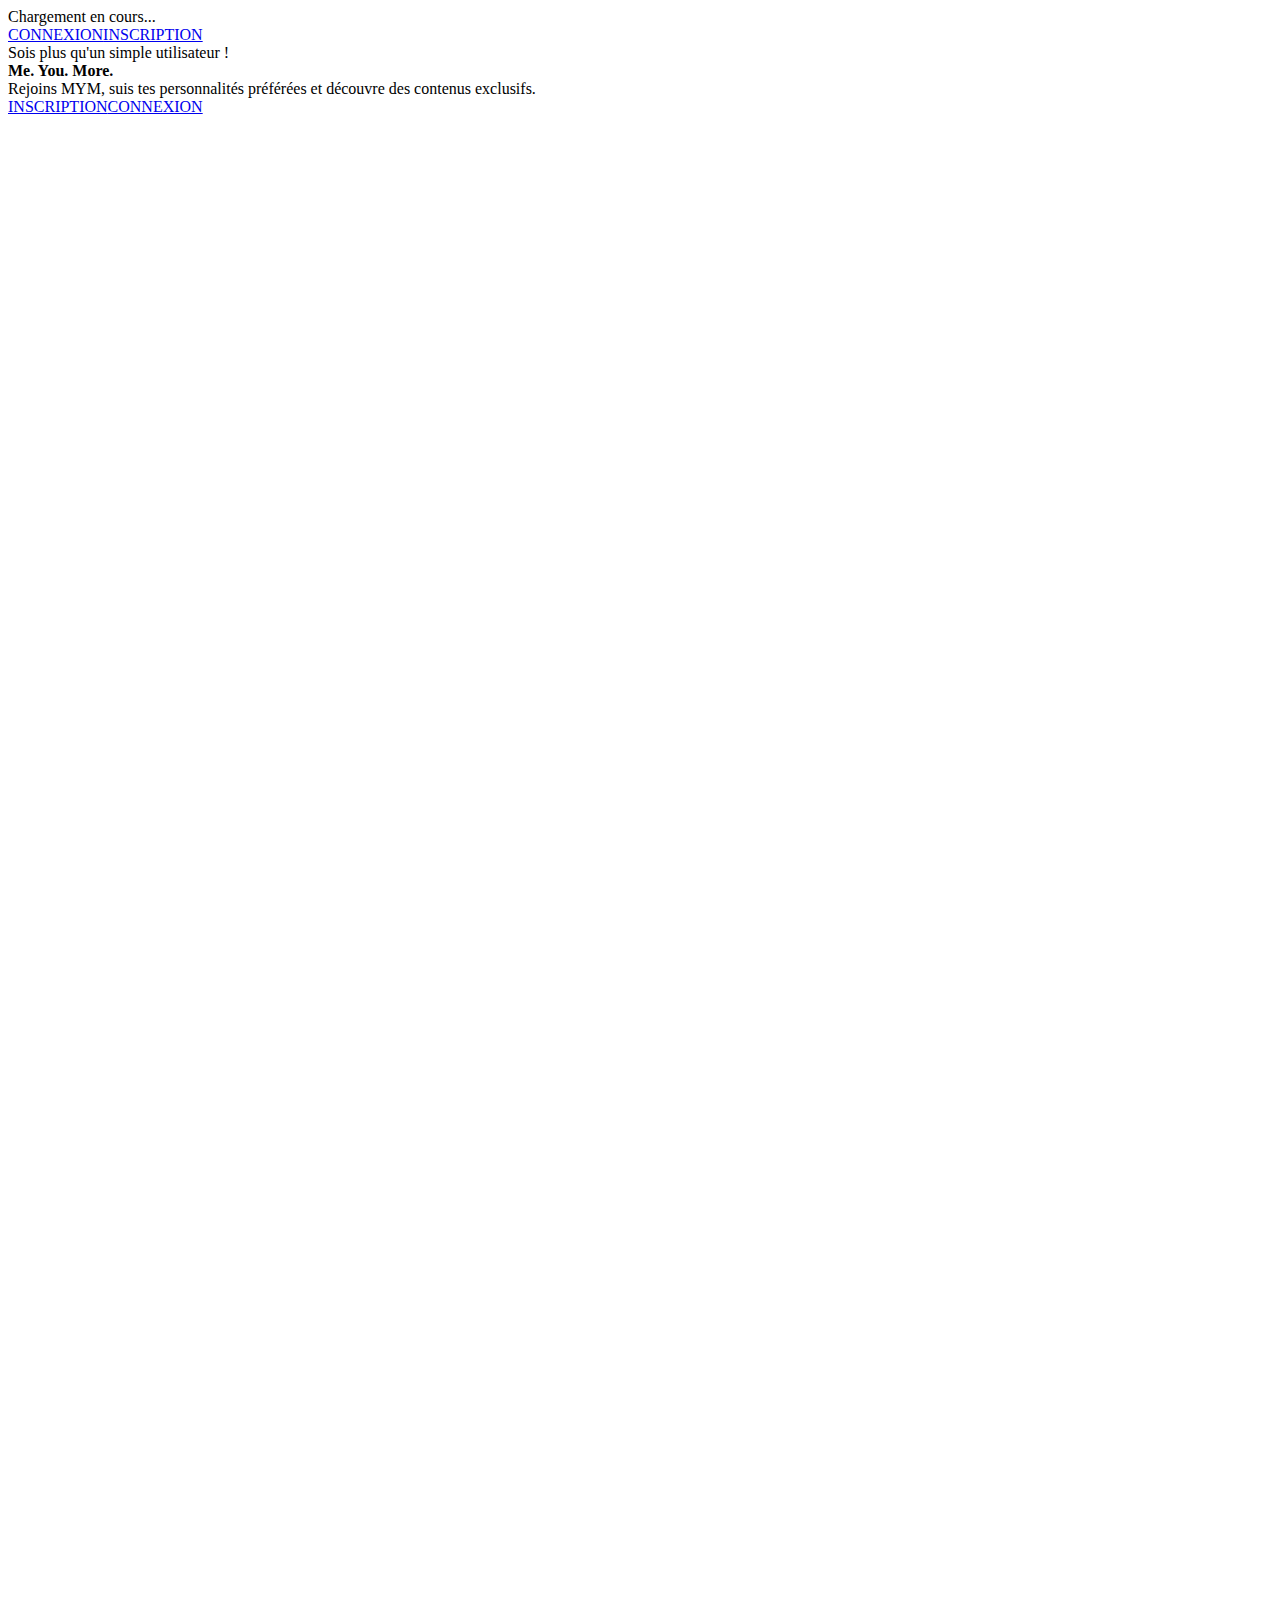
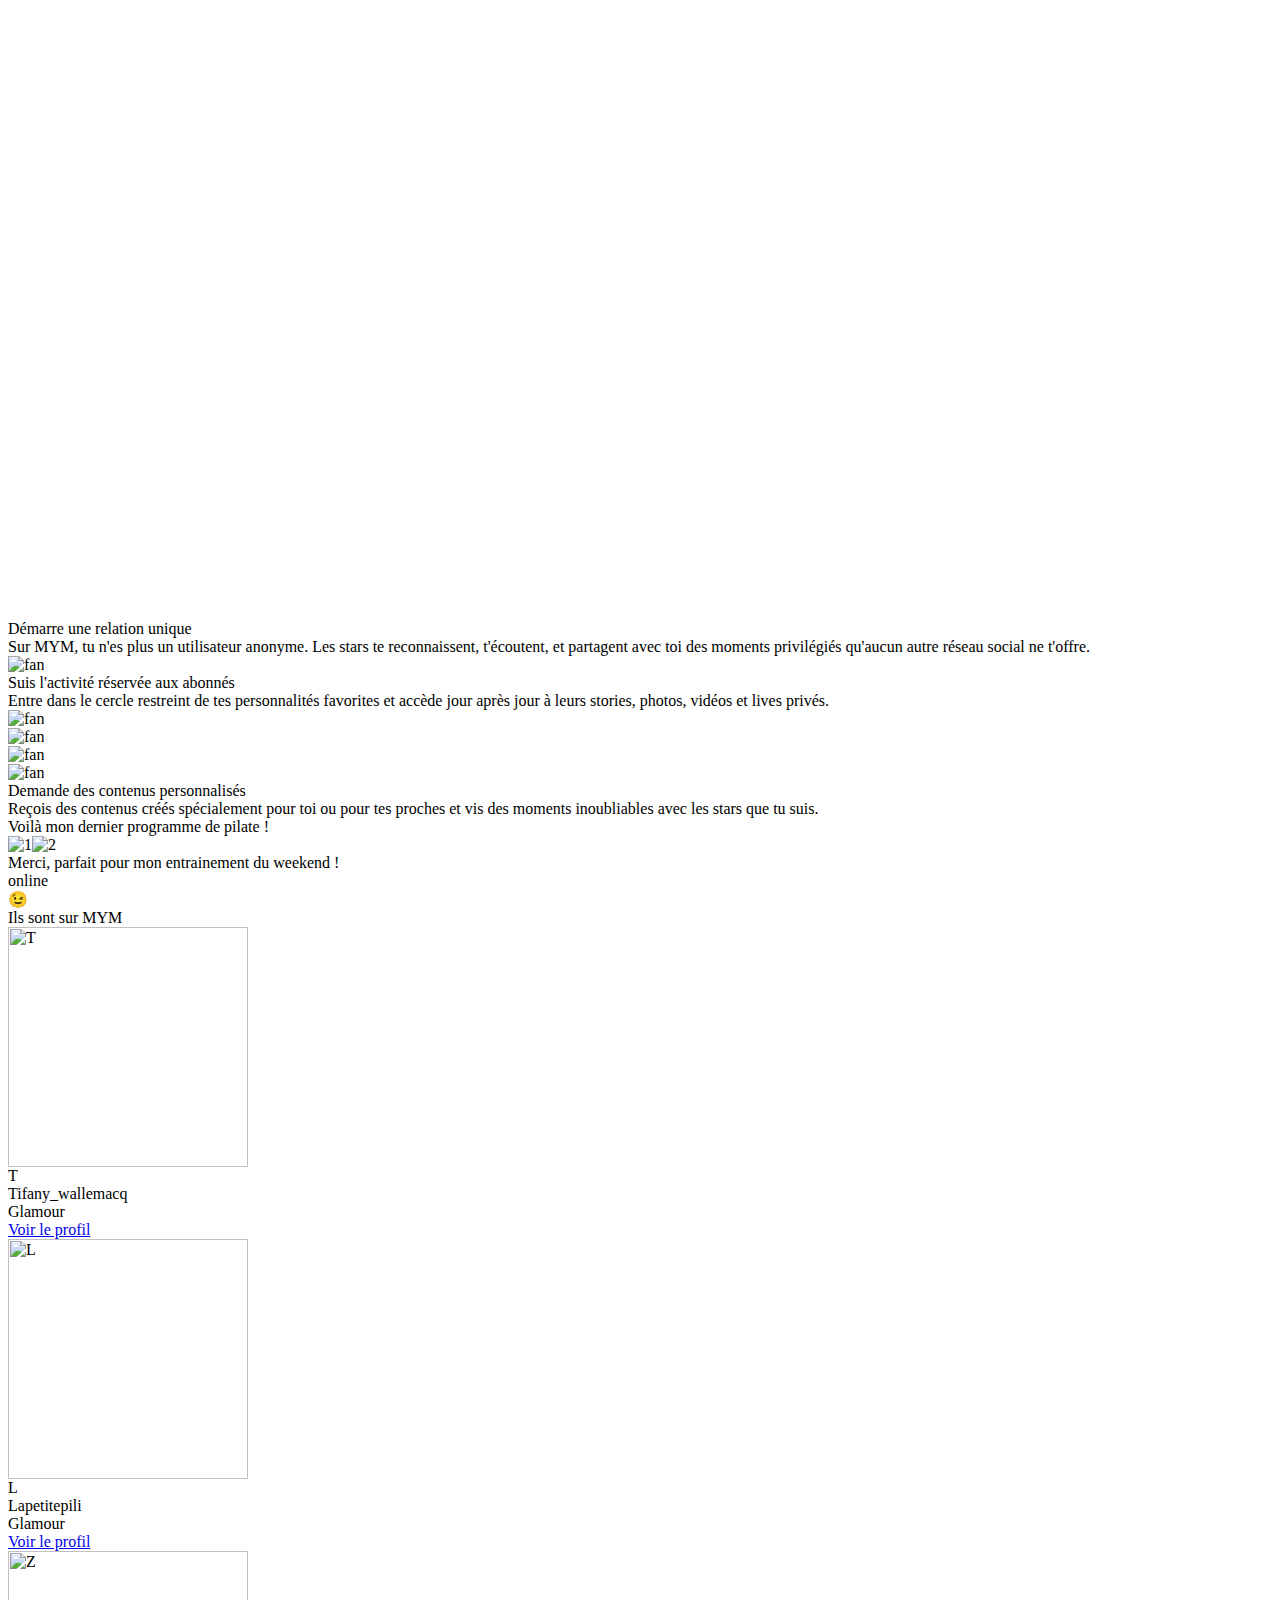
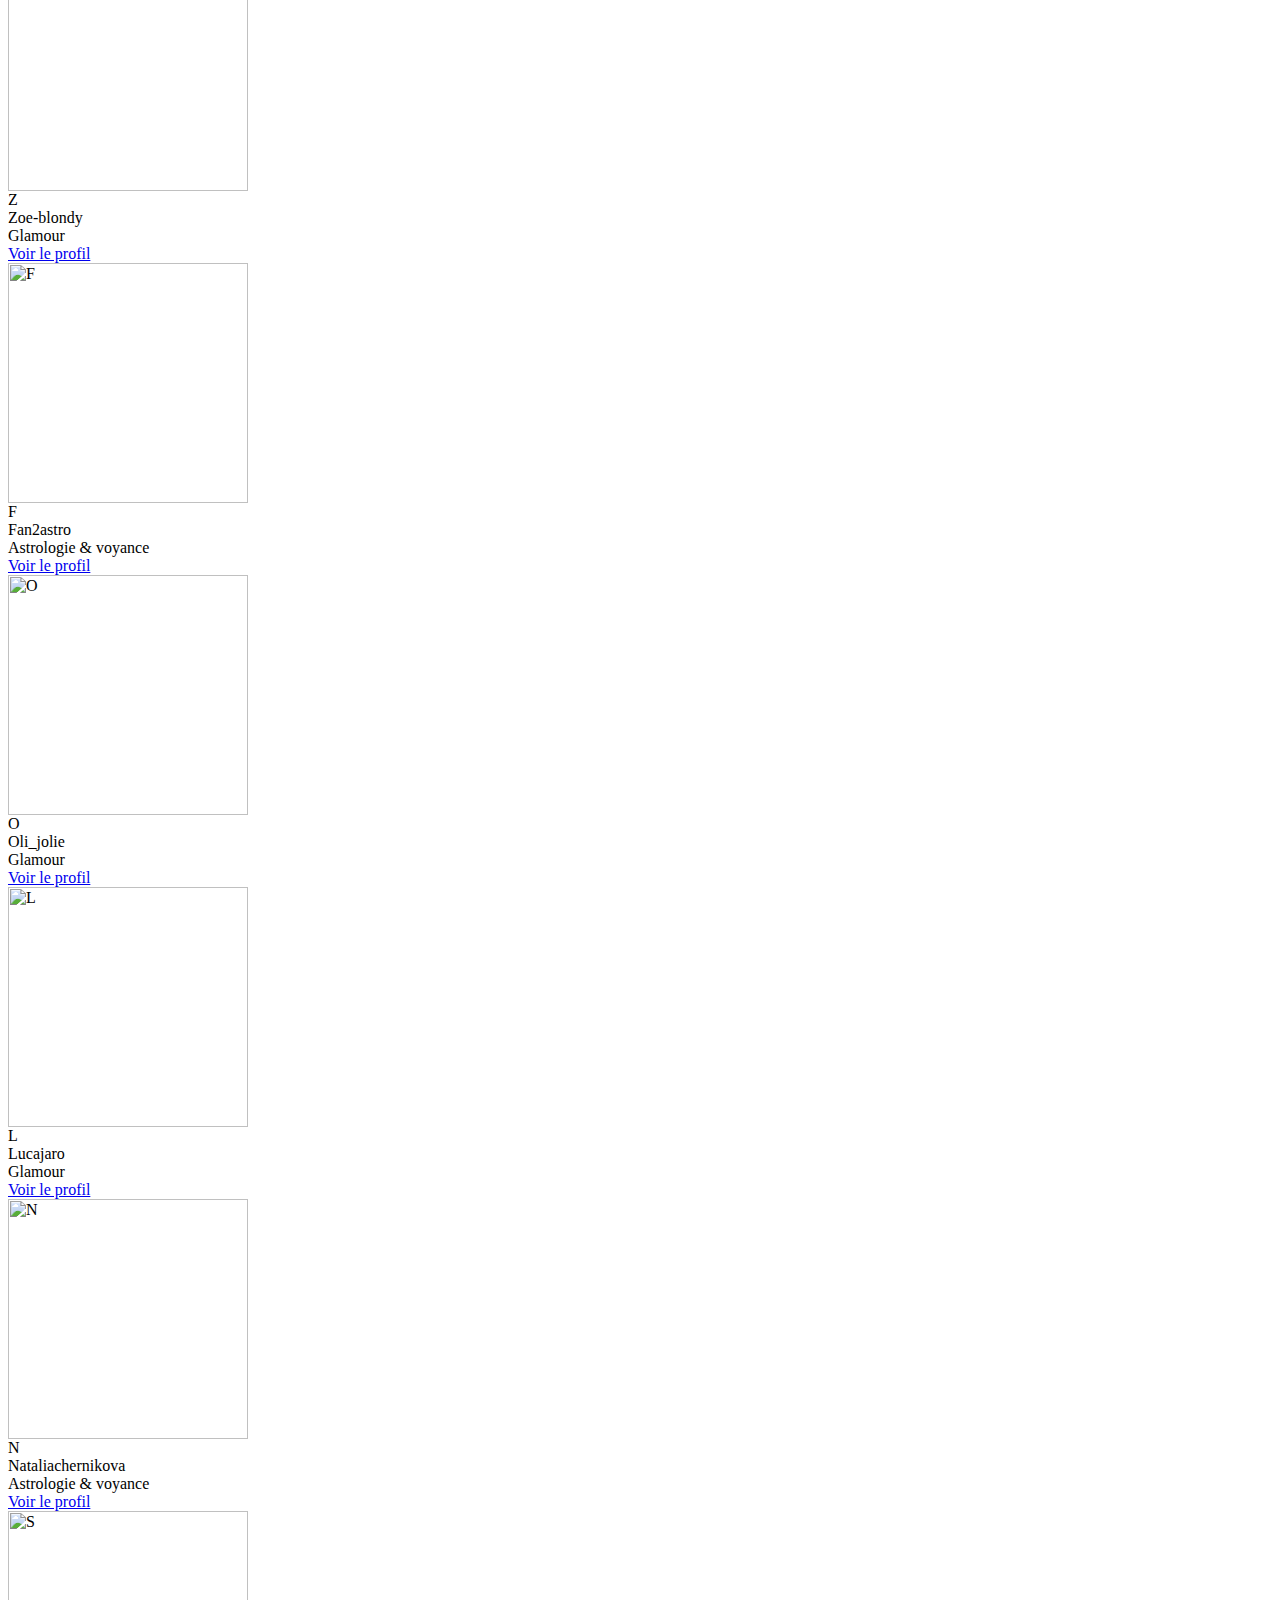
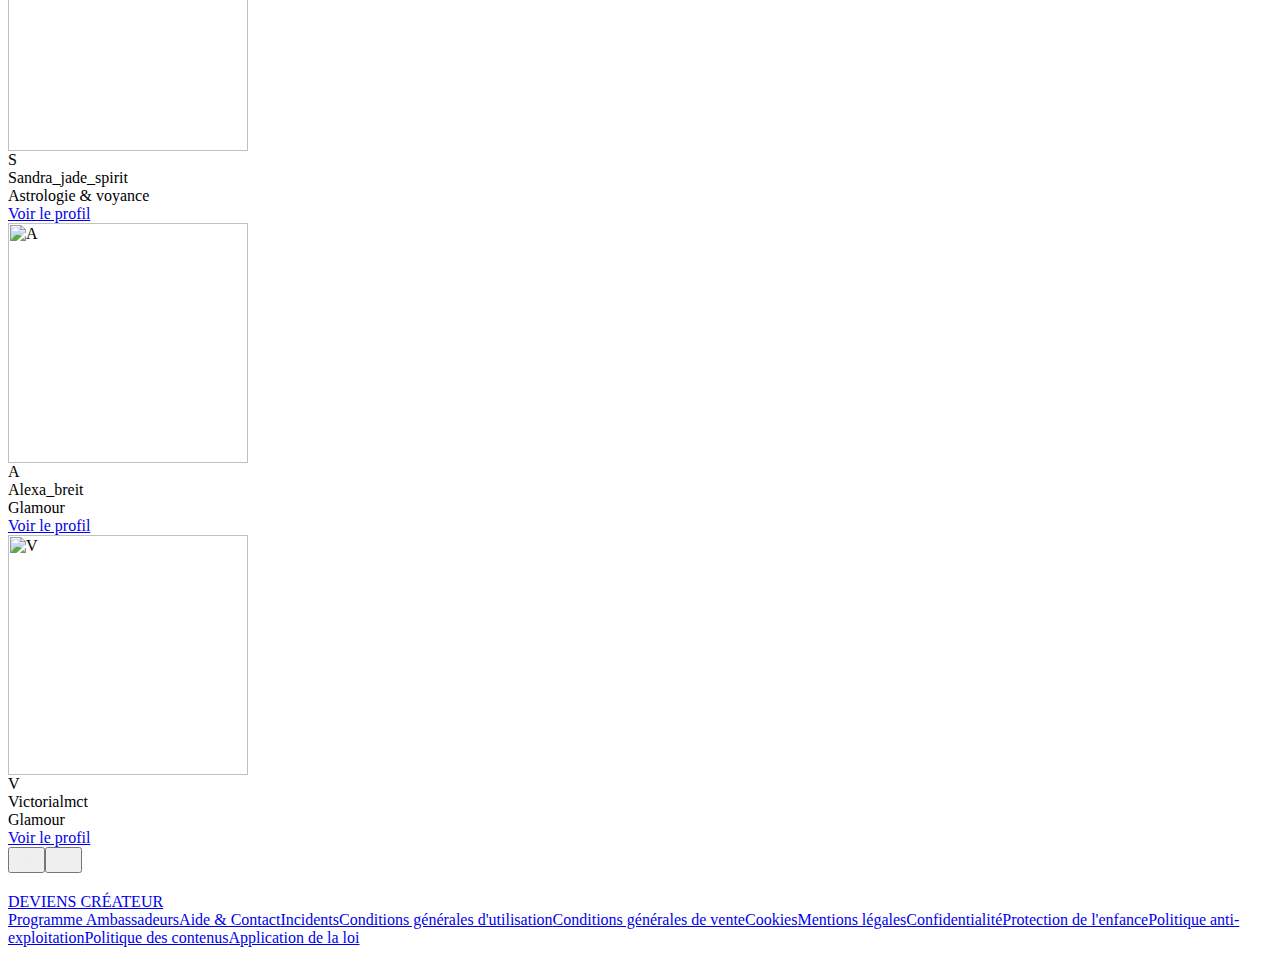
==== commit 4492067f: "Add files via upload" ====
--- a/index.html
+++ b/index.html
@@ -1,539 +1,197 @@
-<html>
-
-<head></head>
-
-<body aria-hidden="false" style="cursor: auto;color:rgb(245, 245, 245);background-color:rgb(24, 25, 26);background-image:none;margin:0px;background:rgb(24, 25, 26) none repeat scroll 0% 0% / auto padding-box border-box;font-size:17.6px;font-family:Shentox, Rogan, sans-serif;">
-
-    
-    
-    <div style="max-width:1600px;margin: 0px auto;display:flex;line-height:26.4px;font-family:Shentox, Rogan, sans-serif;">
-        <div style="width: 100%;padding-left:25px;padding-right:25px;font-family:Shentox, Rogan, sans-serif;">
-            <nav style="margin-top:10px;display:flex;justify-content:center;font-family:Shentox, Rogan, sans-serif;">
-                <ul style="padding:10px 16px;list-style:outside none none;background-color:rgb(36, 37, 38);border-radius:4px;box-shadow:rgb(0, 0, 0) 1px 1px 0px 0px inset;font-family:Shentox, Rogan, sans-serif;">
-                    <li style="display:inline;font-size:18px;font-family:Shentox, Rogan, sans-serif;">
-                        <a href="/" style="color:rgb(51, 122, 183);text-decoration:none solid rgb(51, 122, 183);font-family:Shentox, Rogan, sans-serif;"><img src="https://static.alphacoders.com/fontawesome-pro-5.15.4-web/svgs/solid/home.svg" style="filter:invert(1) sepia(0.07) saturate(1.02) hue-rotate(235deg) brightness(1.12) contrast(0.92);width: 1em;height:18px;vertical-align:-2.25px;font-family:Shentox, Rogan, sans-serif;" /></a>
-                    </li>
-                    <li style="display:inline;font-size:18px;font-family:Shentox, Rogan, sans-serif;">
-                        <a title="Explore Our Wide Variety Of Anime Images" href="https://alphacoders.com/anime" style="color:rgb(51, 122, 183);text-decoration:none solid rgb(51, 122, 183);font-family:Shentox, Rogan, sans-serif;">/ Anime</a>
-                    </li>
-                    <li style="display:inline;font-size:18px;font-family:Shentox, Rogan, sans-serif;">
-                        / My Hero Academia
-                    </li>
-                </ul>
-            </nav>
-
-            <h1 style="color:rgb(245, 245, 245);text-shadow:rgb(68, 71, 66) 1px 2px 1px;font-weight:700;margin:30px 0px;font-size:61.864px;font-family:Shentox, Rogan, sans-serif;">
-
-
-
-
-
-                <img width="150" height="150" src="https://avatarfiles.alphacoders.com/339/thumb-150-339428.jpg" style="vertical-align:middle;border-radius:4px;box-shadow:rgb(0, 0, 0) 0px 2px 1px 0px;font-family:Shentox, Rogan, sans-serif;" />
-
-
-
-                Khaled Nouredine
-
-
-
-            </h1> <a style="text-shadow:none;background:rgb(17, 217, 134) none repeat scroll 0% 0% / auto padding-box border-box;color:rgb(0, 0, 0);font-weight:700;border:0.666667px solid rgb(23, 23, 23);box-shadow:rgba(0, 0, 0, 0.17) 0px -10.56px 0px -6.16px inset;display:inline-block;text-transform:uppercase;text-decoration:none solid rgb(0, 0, 0);font-size:17.6px;padding:10px 20px;border-radius:12px;margin:6px;font-family:Shentox, Rogan, sans-serif;" onclick="interactSite('tag', 47907, 'favorite'); return false;">
-                <img src="https://static.alphacoders.com/fontawesome-pro-5.15.4-web/svgs/solid/star.svg" style="filter:invert(0) sepia(1) saturate(0.2) hue-rotate(348deg) brightness(0.96) contrast(1.04);width: 1em;height:17.5938px;vertical-align:-2.2px;font-family:Shentox, Rogan, sans-serif;" />
-                Favorite
-            </a> <a rel="nofollow" target="_blank" onclick="interactSite('tag', 47907, 'share_twitter');" href="https://twitter.com/intent/tweet?text=My+Hero+Academia&amp;url=https%3A%2F%2Falphacoders.com%2Fmy-hero-academia" style="background-color:rgb(29, 161, 242);display:inline-block;text-transform:uppercase;text-decoration:none solid rgb(0, 0, 0);font-size:17.6px;color:rgb(0, 0, 0);font-weight:700;box-shadow:rgba(0, 0, 0, 0.17) 0px -10.56px 0px -6.16px inset;padding:10px 20px;border-radius:12px;border:0.666667px solid rgb(32, 32, 32);margin:6px;font-family:Shentox, Rogan, sans-serif;"><img src="https://static.alphacoders.com/fontawesome-pro-5.15.4-web/svgs/brands/twitter.svg" style="filter:invert(1) sepia(0.07) saturate(1.02) hue-rotate(235deg) brightness(1.12) contrast(0.92);width: 1em;height:17.5938px;vertical-align:-2.2px;font-family:Shentox, Rogan, sans-serif;" /></a> <a rel="nofollow" target="_blank" onclick="interactSite('tag', 47907, 'share_pinterest');" href="https://pinterest.com/pin/create/button?url=https%3A%2F%2Falphacoders.com%2Fmy-hero-academia&amp;media=https%3A%2F%2Fimages2.alphacoders.com%2F774%2Fthumb-350-774545.jpg&amp;description=My+Hero+Academia" style="background-color:rgb(230, 0, 35);display:inline-block;text-transform:uppercase;text-decoration:none solid rgb(0, 0, 0);font-size:17.6px;color:rgb(0, 0, 0);font-weight:700;box-shadow:rgba(0, 0, 0, 0.17) 0px -10.56px 0px -6.16px inset;padding:10px 20px;border-radius:12px;border:0.666667px solid rgb(32, 32, 32);margin:6px;font-family:Shentox, Rogan, sans-serif;"><img src="https://static.alphacoders.com/fontawesome-pro-5.15.4-web/svgs/brands/pinterest.svg" style="filter:invert(1) sepia(0.07) saturate(1.02) hue-rotate(235deg) brightness(1.12) contrast(0.92);width: 1em;height:17.5938px;vertical-align:-2.2px;font-family:Shentox, Rogan, sans-serif;" /></a> <a rel="nofollow" target="_blank" onclick="interactSite('tag', 47907, 'share_facebook');" href="https://www.facebook.com/sharer/sharer.php?u=https%3A%2F%2Falphacoders.com%2Fmy-hero-academia&amp;display=popup&amp;src=share_button" style="background-color:rgb(24, 119, 242);display:inline-block;text-transform:uppercase;text-decoration:none solid rgb(0, 0, 0);font-size:17.6px;color:rgb(0, 0, 0);font-weight:700;box-shadow:rgba(0, 0, 0, 0.17) 0px -10.56px 0px -6.16px inset;padding:10px 20px;border-radius:12px;border:0.666667px solid rgb(32, 32, 32);margin:6px;font-family:Shentox, Rogan, sans-serif;"><img src="https://static.alphacoders.com/fontawesome-pro-5.15.4-web/svgs/brands/facebook.svg" style="filter:invert(1) sepia(0.07) saturate(1.02) hue-rotate(235deg) brightness(1.12) contrast(0.92);width: 1em;height:17.5938px;vertical-align:-2.2px;font-family:Shentox, Rogan, sans-serif;" /></a>
-            
-            <h4 style="color:rgb(245, 245, 245);font-family:Shentox, Rogan, sans-serif;">
-
-
-                juste des dessins comme ça, sans prise de tête , c'est pour mon plaisir personnel
-
-            </h4>
-        </div>
-    </div>
-    <div style="max-width:1600px;margin: 0px auto;display:flex;line-height:26.4px;font-family:Shentox, Rogan, sans-serif;">
-        <div style="width: 100%;font-family:Shentox, Rogan, sans-serif;">
-             <br style="font-family:Shentox, Rogan, sans-serif;" /><br style="font-family:Shentox, Rogan, sans-serif;" />
-            <div style="background:rgba(0, 0, 0, 0) radial-gradient(circle, rgb(28, 181, 224) 0%, rgb(0, 8, 81) 100%) repeat scroll 0% 0% / auto padding-box border-box;padding:8px 8px 8px 14px;margin-left:14px;border-radius:8px;box-shadow:rgba(0, 0, 0, 0.17) 0px -12.32px 0px -6.16px inset;color:rgb(255, 255, 255);font-weight:700;display:inline-block;font-family:Shentox, Rogan, sans-serif;">
-
-
-                <div style="display:inline;font-family:Shentox, Rogan, sans-serif;">
-                    You'll Love:
-
-
-                    &nbsp;&nbsp;
-
-
-
-
-
-
-
-
-
-                    <a href="https://alphacoders.com/manga" title="Browse Our Complete Manga Collection" style="background-color:rgb(69, 177, 255);display:inline-block;text-decoration:none solid rgb(0, 0, 0);font-size:17.6px;color:rgb(0, 0, 0);font-weight:700;box-shadow:rgba(0, 0, 0, 0.17) 0px -10.56px 0px -6.16px inset;padding:2px 8px;border-radius:8px;border:0px none rgb(0, 0, 0);margin:2px;font-family:Shentox, Rogan, sans-serif;">
-
-                        <img width="32" height="32" src="https://avatarfiles.alphacoders.com/369/thumb-40-369714.jpeg" alt="manga" style="vertical-align:middle;margin-left:-10px;margin-top:-2px;margin-bottom:2px;border-top-left-radius:8px;border-bottom-left-radius:6px;font-family:Shentox, Rogan, sans-serif;" />
-
-                        manga
-                    </a> <a href="https://alphacoders.com/dragon-ball" title="Explore All Dragon Ball Content" style="background-color:rgb(69, 177, 255);display:inline-block;text-decoration:none solid rgb(0, 0, 0);font-size:17.6px;color:rgb(0, 0, 0);font-weight:700;box-shadow:rgba(0, 0, 0, 0.17) 0px -10.56px 0px -6.16px inset;padding:2px 8px;border-radius:8px;border:0px none rgb(0, 0, 0);margin:2px;font-family:Shentox, Rogan, sans-serif;">
-
-                        <img width="32" height="32" src="https://avatarfiles.alphacoders.com/369/thumb-40-369388.jpg" alt="Dragon Ball" style="vertical-align:middle;margin-left:-10px;margin-top:-2px;margin-bottom:2px;border-top-left-radius:8px;border-bottom-left-radius:6px;font-family:Shentox, Rogan, sans-serif;" />
-
-                        Dragon Ball
-                    </a> <a href="https://alphacoders.com/season" title="Browse Our Complete Season Collection" style="background-color:rgb(69, 177, 255);display:inline-block;text-decoration:none solid rgb(0, 0, 0);font-size:17.6px;color:rgb(0, 0, 0);font-weight:700;box-shadow:rgba(0, 0, 0, 0.17) 0px -10.56px 0px -6.16px inset;padding:2px 8px;border-radius:8px;border:0px none rgb(0, 0, 0);margin:2px;font-family:Shentox, Rogan, sans-serif;">
-
-                        <img width="32" height="32" src="https://avatarfiles.alphacoders.com/139/thumb-40-13999.jpg" alt="season" style="vertical-align:middle;margin-left:-10px;margin-top:-2px;margin-bottom:2px;border-top-left-radius:8px;border-bottom-left-radius:6px;font-family:Shentox, Rogan, sans-serif;" />
-
-                        season
-                    </a> <a href="https://alphacoders.com/attack-on-titan" title="Explore All Attack On Titan Content" style="background-color:rgb(69, 177, 255);display:inline-block;text-decoration:none solid rgb(0, 0, 0);font-size:17.6px;color:rgb(0, 0, 0);font-weight:700;box-shadow:rgba(0, 0, 0, 0.17) 0px -10.56px 0px -6.16px inset;padding:2px 8px;border-radius:8px;border:0px none rgb(0, 0, 0);margin:2px;font-family:Shentox, Rogan, sans-serif;">
-
-                        <img width="32" height="32" src="https://avatarfiles.alphacoders.com/352/thumb-40-352925.jpg" alt="Attack on Titan" style="vertical-align:middle;margin-left:-10px;margin-top:-2px;margin-bottom:2px;border-top-left-radius:8px;border-bottom-left-radius:6px;font-family:Shentox, Rogan, sans-serif;" />
-
-                        Attack on Titan
-                    </a> <a href="https://alphacoders.com/one-piece" title="Browse Our Complete One Piece Collection" style="background-color:rgb(69, 177, 255);display:inline-block;text-decoration:none solid rgb(0, 0, 0);font-size:17.6px;color:rgb(0, 0, 0);font-weight:700;box-shadow:rgba(0, 0, 0, 0.17) 0px -10.56px 0px -6.16px inset;padding:2px 8px;border-radius:8px;border:0px none rgb(0, 0, 0);margin:2px;font-family:Shentox, Rogan, sans-serif;">
-
-                        <img width="32" height="32" src="https://avatarfiles.alphacoders.com/373/thumb-40-373770.png" alt="One Piece" style="vertical-align:middle;margin-left:-10px;margin-top:-2px;margin-bottom:2px;border-top-left-radius:8px;border-bottom-left-radius:6px;font-family:Shentox, Rogan, sans-serif;" />
-
-                        One Piece
-                    </a> <a href="https://alphacoders.com/izuku-midoriya" title="Discover our Diverse Izuku Midoriya Content" style="background-color:rgb(69, 177, 255);display:inline-block;text-decoration:none solid rgb(0, 0, 0);font-size:17.6px;color:rgb(0, 0, 0);font-weight:700;box-shadow:rgba(0, 0, 0, 0.17) 0px -10.56px 0px -6.16px inset;padding:2px 8px;border-radius:8px;border:0px none rgb(0, 0, 0);margin:2px;font-family:Shentox, Rogan, sans-serif;">
-
-                        <img width="32" height="32" src="https://avatarfiles.alphacoders.com/343/thumb-40-343546.png" alt="Izuku Midoriya" style="vertical-align:middle;margin-left:-10px;margin-top:-2px;margin-bottom:2px;border-top-left-radius:8px;border-bottom-left-radius:6px;font-family:Shentox, Rogan, sans-serif;" />
-
-                        Izuku Midoriya
-                    </a>
-                     <a title="Explore Everything In Our My Hero Academia Collection" href="https://alphacoders.com/tags/by_collection/675" style="padding:2px 8px;border-radius:8px;margin:2px;background:rgb(184, 125, 255) none repeat scroll 0% 0% / auto padding-box border-box;color:rgb(0, 0, 0);font-weight:700;border:0.666667px solid rgb(23, 23, 23);box-shadow:rgba(0, 0, 0, 0.17) 0px -10.56px 0px -6.16px inset;display:inline-block;text-transform:uppercase;text-decoration:none solid rgb(0, 0, 0);font-size:17.6px;font-family:Shentox, Rogan, sans-serif;">And More!</a>
-                </div>
-            </div>
-        </div>
-
-
-
-
-        
-    </div> <br style="font-family:Shentox, Rogan, sans-serif;" />
-    <div style="text-align:center;font-family:Shentox, Rogan, sans-serif;margin: 10px auto;height:280px;">
-        <div  style="font-family:Shentox, Rogan, sans-serif;">
-
-            <div style="border: 0pt none;font-family:Shentox, Rogan, sans-serif;"><iframe name="google_ads_iframe_/4594367/alpha_coders_top_center_0" title="3rd party ad content" width="728" height="90" scrolling="no" marginwidth="0" marginheight="0" frameborder="0" aria-label="Advertisement" tabindex="0" allow="attribution-reporting" data-load-complete="true" data-google-container-id="1" style="border: 0px; vertical-align: bottom;vertical-align:bottom;font-family:Shentox, Rogan, sans-serif;"></iframe></div>
-        </div>
-    </div>
-    <div style="display:flex;justify-content:center;font-family:Shentox, Rogan, sans-serif;">
-        <div itemscope="" itemtype="http://schema.org/ImageGallery" style="column-count:2;column-gap:16px;font-family:Shentox, Rogan, sans-serif;">
-
-
-
-
-
-
-
-
-
-
-            
-
-
-
-
-
-
-                
-            <div style="font-family:Shentox, Rogan, sans-serif;">
-
-
-
-
-
-                <div itemprop="associatedMedia" itemscope="" itemtype="http://schema.org/ImageObject" style="background:rgb(36, 37, 38) none repeat scroll 0% 0% / auto padding-box border-box;border-radius:10px;position:relative;border:2.66667px solid rgb(32, 32, 32);width: 440px;display:inline-block;margin-bottom:10px;font-family:Shentox, Rogan, sans-serif;">
-                    <meta itemprop="contentUrl" content="https://images4.alphacoders.com/134/1348188.jpeg" style="font-family:Shentox, Rogan, sans-serif;" />
-                    <meta itemprop="url" content="https://wall.alphacoders.com/big.php?i=1348188" style="font-family:Shentox, Rogan, sans-serif;" />
-                    <meta itemprop="caption description" content="Vibrant My Hero Academia desktop wallpaper featuring dynamic characters and a captivating background." style="font-family:Shentox, Rogan, sans-serif;" />
-                    <meta itemprop="keywords" content="My Hero Academia, desktop wallpaper, background, hd wallpaper, 8k ultra hd, 8k ultra hd wallpaper" style="font-family:Shentox, Rogan, sans-serif;" />
-                    <div style="text-align:center;font-family:Shentox, Rogan, sans-serif;">
-
-
-                        <a href="https://wall.alphacoders.com/big.php?i=1348188" title="Vibrant My Hero Academia desktop wallpaper featuring dynamic characters and a captivating background." style="color:rgb(51, 122, 183);text-decoration:none solid rgb(51, 122, 183);font-family:Shentox, Rogan, sans-serif;">
-
-                            <picture style="font-family:Shentox, Rogan, sans-serif;">
-                                <source media="(max-width:400px)" srcset="https://images4.alphacoders.com/134/thumb-350-1348188.jpeg" style="font-family:Shentox, Rogan, sans-serif;" />
-                                <source media="(max-width:400px)" srcset="https://images4.alphacoders.com/134/thumb-350-1348188.webp" style="font-family:Shentox, Rogan, sans-serif;" />
-                                <source srcset="https://images4.alphacoders.com/134/thumb-440-1348188.webp" style="font-family:Shentox, Rogan, sans-serif;" /> <img alt="Vibrant My Hero Academia desktop wallpaper featuring dynamic characters and a captivating background." width="440" height="390" loading="lazy" src="https://images4.alphacoders.com/134/thumb-440-1348188.webp" style="border-radius:10px 10px 0px 0px;font-family:Shentox, Rogan, sans-serif;" />
-                            </picture>
-                        </a>
-                    </div>
-                    <div style="padding:6px;font-family:Shentox, Rogan, sans-serif;">
-                        <div style="text-align:center;font-family:Shentox, Rogan, sans-serif;">
-
-
-
-                            <div style="font-family:Shentox, Rogan, sans-serif;">
-
-
-
-
-                                <div style="display:inline;font-family:Shentox, Rogan, sans-serif;">
-
-                                    <span title="FREE Download - Vibrant My Hero Academia desktop wallpaper featuring dynamic characters and a captivating background." onclick="downloadContent('images4', 1348188, 'jpeg'); return false;" style="background:rgb(51, 122, 183) none repeat scroll 0% 0% / auto padding-box border-box;color:rgb(0, 0, 0);font-weight:700;border:0.666667px solid rgb(23, 23, 23);box-shadow:rgba(0, 0, 0, 0.17) 0px -10.56px 0px -6.16px inset;display:inline-block;text-transform:uppercase;text-decoration:none solid rgb(0, 0, 0);font-size:17.6px;padding:10px 20px;border-radius:12px;margin:6px;font-family:Shentox, Rogan, sans-serif;">
-                                        <img alt="Download Icon" src="https://static.alphacoders.com/fontawesome-pro-5.15.4-web/svgs/solid/download.svg" style="filter:invert(0) sepia(1) saturate(0.2) hue-rotate(348deg) brightness(0.96) contrast(1.04);width: 1em;height:17.5938px;vertical-align:-2.2px;font-family:Shentox, Rogan, sans-serif;" /> </span>
-                                </div>
-                                <div style="display:inline;font-family:Shentox, Rogan, sans-serif;">
-
-
-                                    <span title="Favorite This Vibrant My Hero Academia desktop wallpaper featuring dynamic characters and a captivating background.!" onclick="interactSite('', 3567987, 'favorite'); return false;" data-id="1705380803.567405" style="background:rgb(171, 39, 217) none repeat scroll 0% 0% / auto padding-box border-box;color:rgb(0, 0, 0);font-weight:700;border:0.666667px solid rgb(23, 23, 23);box-shadow:rgba(0, 0, 0, 0.17) 0px -10.56px 0px -6.16px inset;display:inline-block;text-transform:uppercase;text-decoration:none solid rgb(0, 0, 0);font-size:17.6px;padding:10px 20px;border-radius:12px;margin:6px;font-family:Shentox, Rogan, sans-serif;">
-                                        <img alt="Favorite Icon" src="https://static.alphacoders.com/fontawesome-pro-5.15.4-web/svgs/regular/heart.svg" style="filter:invert(0) sepia(1) saturate(0.2) hue-rotate(348deg) brightness(0.96) contrast(1.04);width: 1em;height:17.5938px;vertical-align:-2.2px;font-family:Shentox, Rogan, sans-serif;" /> </span>
-                                </div>
-                                <div style="display:inline;font-family:Shentox, Rogan, sans-serif;">
-
-
-
-
-                                    <span title="Like This Vibrant My Hero Academia desktop wallpaper featuring dynamic characters and a captivating background." onclick="interactSite('content_tag_linker', 8459442, 'up'); return false;" style="background:rgb(17, 217, 134) none repeat scroll 0% 0% / auto padding-box border-box;color:rgb(0, 0, 0);font-weight:700;border:0.666667px solid rgb(23, 23, 23);box-shadow:rgba(0, 0, 0, 0.17) 0px -10.56px 0px -6.16px inset;display:inline-block;text-transform:uppercase;text-decoration:none solid rgb(0, 0, 0);font-size:17.6px;padding:10px 20px;border-radius:12px;margin:6px;font-family:Shentox, Rogan, sans-serif;">
-                                        <img alt="Like Icon" src="https://static.alphacoders.com/fontawesome-pro-5.15.4-web/svgs/regular/thumbs-up.svg" style="filter:invert(0) sepia(1) saturate(0.2) hue-rotate(348deg) brightness(0.96) contrast(1.04);width: 1em;height:17.5938px;vertical-align:-2.2px;font-family:Shentox, Rogan, sans-serif;" />
-
-                                        10
-                                    </span> <span title="Dislike This Vibrant My Hero Academia desktop wallpaper featuring dynamic characters and a captivating background." onclick="interactSite('content_tag_linker', 8459442, 'down'); return false;" style="background:rgb(233, 66, 66) none repeat scroll 0% 0% / auto padding-box border-box;color:rgb(0, 0, 0);font-weight:700;border:0.666667px solid rgb(23, 23, 23);box-shadow:rgba(0, 0, 0, 0.17) 0px -10.56px 0px -6.16px inset;display:inline-block;text-transform:uppercase;text-decoration:none solid rgb(0, 0, 0);font-size:17.6px;padding:10px 20px;border-radius:12px;margin:6px;font-family:Shentox, Rogan, sans-serif;">
-                                        <img alt="Dislike Icon" src="https://static.alphacoders.com/fontawesome-pro-5.15.4-web/svgs/regular/thumbs-down.svg" style="filter:invert(0) sepia(1) saturate(0.2) hue-rotate(348deg) brightness(0.96) contrast(1.04);width: 1em;height:17.5938px;vertical-align:-2.2px;font-family:Shentox, Rogan, sans-serif;" /> </span>
-                                </div>
-                            </div>
-                            <div style="display:flex;justify-content:space-evenly;font-family:Shentox, Rogan, sans-serif;">
-                                <div style="background:rgb(32, 32, 32) none repeat scroll 0% 0% / auto padding-box border-box;border-radius:4px;padding:4px 6px;color:rgb(255, 255, 255);margin:4px;display:block;border:0.666667px solid rgb(26, 26, 26);text-decoration:none solid rgb(255, 255, 255);font-size:15.84px;font-family:Shentox, Rogan, sans-serif;">
-
-                                    <span style="font-family:Shentox, Rogan, sans-serif;">
-                                        <img src="https://static.alphacoders.com/fontawesome-pro-5.15.4-web/svgs/solid/desktop.svg" style="filter:invert(1) sepia(0.07) saturate(1.02) hue-rotate(235deg) brightness(1.12) contrast(0.92);width: 1em;height:15.8333px;vertical-align:-1.98px;font-family:Shentox, Rogan, sans-serif;" />
-                                        8K+ Ultra HD (9000x7975)
-                                    </span>
-                                </div>
-                                <div style="background:rgb(32, 32, 32) none repeat scroll 0% 0% / auto padding-box border-box;border-radius:4px;padding:4px 6px;color:rgb(255, 255, 255);margin:4px;display:block;border:0.666667px solid rgb(26, 26, 26);text-decoration:none solid rgb(255, 255, 255);font-size:15.84px;font-family:Shentox, Rogan, sans-serif;">
-                                    <span style="font-family:Shentox, Rogan, sans-serif;">
-                                        <img src="https://static.alphacoders.com/fontawesome-pro-5.15.4-web/svgs/solid/eye.svg" style="filter:invert(1) sepia(0.07) saturate(1.02) hue-rotate(235deg) brightness(1.12) contrast(0.92);width: 1em;height:15.8333px;vertical-align:-1.98px;font-family:Shentox, Rogan, sans-serif;" /> 1,514
-                                    </span>
-                                </div>
-                            </div>
-                            <div style="background:rgb(32, 32, 32) none repeat scroll 0% 0% / auto padding-box border-box;border-bottom-left-radius:10px;border-bottom-right-radius:10px;padding-top:10px;padding-bottom:10px;margin:10px -7px -7px;font-family:Shentox, Rogan, sans-serif;">
-                                <span style="color:rgb(245, 245, 245);font-size:15.84px;font-family:Shentox, Rogan, sans-serif;">
-                                    <img src="https://static.alphacoders.com/fontawesome-pro-5.15.4-web/svgs/solid/tags.svg" style="filter:invert(1) sepia(0.07) saturate(1.02) hue-rotate(235deg) brightness(1.12) contrast(0.92);width: 1em;height:15.8333px;vertical-align:-1.98px;font-family:Shentox, Rogan, sans-serif;" /> Tags
-                                </span> <a href="https://alphacoders.com/my-hero-academia" title="My Hero Academia Gallery: Browse our Images" style="background:rgb(59, 59, 59) none repeat scroll 0% 0% / auto padding-box border-box;border-radius:4px;padding:4px 6px;color:rgb(255, 255, 255);margin:4px;font-size:15.84px;display:inline-block;border:0.666667px solid rgb(78, 78, 78);text-decoration:none solid rgb(255, 255, 255);font-family:Shentox, Rogan, sans-serif;">
-                                    My Hero Academia
-                                </a>
-                            </div>
-                        </div>
-                    </div>
-                </div>
-            </div>
-            
-            
-
-
-
-
-
-
-
-
-
-
-
-
-            <div style="font-family:Shentox, Rogan, sans-serif;">
-
-
-
-
-
-                <div itemprop="associatedMedia" itemscope="" itemtype="http://schema.org/ImageObject" style="background:rgb(36, 37, 38) none repeat scroll 0% 0% / auto padding-box border-box;border-radius:10px;position:relative;border:2.66667px solid rgb(32, 32, 32);width: 440px;display:inline-block;margin-bottom:10px;font-family:Shentox, Rogan, sans-serif;">
-                    <meta itemprop="contentUrl" content="https://images3.alphacoders.com/808/808036.png" style="font-family:Shentox, Rogan, sans-serif;" />
-                    <meta itemprop="url" content="https://wall.alphacoders.com/big.php?i=808036" style="font-family:Shentox, Rogan, sans-serif;" />
-                    <meta itemprop="keywords" content="Anime, My Hero Academia, desktop wallpaper, background, hd wallpaper" style="font-family:Shentox, Rogan, sans-serif;" />
-                    <div style="text-align:center;font-family:Shentox, Rogan, sans-serif;">
-
-
-                        <a href="https://wall.alphacoders.com/big.php?i=808036" title="Anime My Hero Academia HD Desktop Wallpaper | Background Image" style="color:rgb(51, 122, 183);text-decoration:none solid rgb(51, 122, 183);font-family:Shentox, Rogan, sans-serif;">
-
-                            <picture style="font-family:Shentox, Rogan, sans-serif;">
-                                <source media="(max-width:400px)" srcset="https://images3.alphacoders.com/808/thumb-350-808036.png" style="font-family:Shentox, Rogan, sans-serif;" />
-                                <source media="(max-width:400px)" srcset="https://images3.alphacoders.com/808/thumb-350-808036.webp" style="font-family:Shentox, Rogan, sans-serif;" />
-                                <source srcset="https://images3.alphacoders.com/808/thumb-440-808036.webp" style="font-family:Shentox, Rogan, sans-serif;" /> <img alt="Anime My Hero Academia HD Desktop Wallpaper | Background Image" width="440" height="275" loading="lazy" src="https://images3.alphacoders.com/808/thumb-440-808036.webp" style="border-radius:10px 10px 0px 0px;font-family:Shentox, Rogan, sans-serif;" />
-                            </picture>
-                        </a>
-                    </div>
-                    <div style="padding:6px;font-family:Shentox, Rogan, sans-serif;">
-                        <div style="text-align:center;font-family:Shentox, Rogan, sans-serif;">
-
-
-
-                            <div style="font-family:Shentox, Rogan, sans-serif;">
-
-
-
-
-                                <div style="display:inline;font-family:Shentox, Rogan, sans-serif;">
-
-                                    <span title="FREE Download - " onclick="downloadContent('images3', 808036, 'png'); return false;" style="background:rgb(51, 122, 183) none repeat scroll 0% 0% / auto padding-box border-box;color:rgb(0, 0, 0);font-weight:700;border:0.666667px solid rgb(23, 23, 23);box-shadow:rgba(0, 0, 0, 0.17) 0px -10.56px 0px -6.16px inset;display:inline-block;text-transform:uppercase;text-decoration:none solid rgb(0, 0, 0);font-size:17.6px;padding:10px 20px;border-radius:12px;margin:6px;font-family:Shentox, Rogan, sans-serif;">
-                                        <img alt="Download Icon" src="https://static.alphacoders.com/fontawesome-pro-5.15.4-web/svgs/solid/download.svg" style="filter:invert(0) sepia(1) saturate(0.2) hue-rotate(348deg) brightness(0.96) contrast(1.04);width: 1em;height:17.5938px;vertical-align:-2.2px;font-family:Shentox, Rogan, sans-serif;" /> </span>
-                                </div>
-                                <div style="display:inline;font-family:Shentox, Rogan, sans-serif;">
-
-
-                                    <span title="Favorite This !" onclick="interactSite('', 1876424, 'favorite'); return false;" data-id="1488656609.000000" style="background:rgb(171, 39, 217) none repeat scroll 0% 0% / auto padding-box border-box;color:rgb(0, 0, 0);font-weight:700;border:0.666667px solid rgb(23, 23, 23);box-shadow:rgba(0, 0, 0, 0.17) 0px -10.56px 0px -6.16px inset;display:inline-block;text-transform:uppercase;text-decoration:none solid rgb(0, 0, 0);font-size:17.6px;padding:10px 20px;border-radius:12px;margin:6px;font-family:Shentox, Rogan, sans-serif;">
-                                        <img alt="Favorite Icon" src="https://static.alphacoders.com/fontawesome-pro-5.15.4-web/svgs/regular/heart.svg" style="filter:invert(0) sepia(1) saturate(0.2) hue-rotate(348deg) brightness(0.96) contrast(1.04);width: 1em;height:17.5938px;vertical-align:-2.2px;font-family:Shentox, Rogan, sans-serif;" /> </span>
-                                </div>
-                                <div style="display:inline;font-family:Shentox, Rogan, sans-serif;">
-
-
-
-
-                                    <span title="Like This " onclick="interactSite('content_tag_linker', 7271666, 'up'); return false;" style="background:rgb(17, 217, 134) none repeat scroll 0% 0% / auto padding-box border-box;color:rgb(0, 0, 0);font-weight:700;border:0.666667px solid rgb(23, 23, 23);box-shadow:rgba(0, 0, 0, 0.17) 0px -10.56px 0px -6.16px inset;display:inline-block;text-transform:uppercase;text-decoration:none solid rgb(0, 0, 0);font-size:17.6px;padding:10px 20px;border-radius:12px;margin:6px;font-family:Shentox, Rogan, sans-serif;">
-                                        <img alt="Like Icon" src="https://static.alphacoders.com/fontawesome-pro-5.15.4-web/svgs/regular/thumbs-up.svg" style="filter:invert(0) sepia(1) saturate(0.2) hue-rotate(348deg) brightness(0.96) contrast(1.04);width: 1em;height:17.5938px;vertical-align:-2.2px;font-family:Shentox, Rogan, sans-serif;" />
-
-                                        19
-                                    </span> <span title="Dislike This " onclick="interactSite('content_tag_linker', 7271666, 'down'); return false;" style="background:rgb(233, 66, 66) none repeat scroll 0% 0% / auto padding-box border-box;color:rgb(0, 0, 0);font-weight:700;border:0.666667px solid rgb(23, 23, 23);box-shadow:rgba(0, 0, 0, 0.17) 0px -10.56px 0px -6.16px inset;display:inline-block;text-transform:uppercase;text-decoration:none solid rgb(0, 0, 0);font-size:17.6px;padding:10px 20px;border-radius:12px;margin:6px;font-family:Shentox, Rogan, sans-serif;">
-                                        <img alt="Dislike Icon" src="https://static.alphacoders.com/fontawesome-pro-5.15.4-web/svgs/regular/thumbs-down.svg" style="filter:invert(0) sepia(1) saturate(0.2) hue-rotate(348deg) brightness(0.96) contrast(1.04);width: 1em;height:17.5938px;vertical-align:-2.2px;font-family:Shentox, Rogan, sans-serif;" /> </span>
-                                </div>
-                            </div>
-                            <div style="display:flex;justify-content:space-evenly;font-family:Shentox, Rogan, sans-serif;">
-                                <div style="background:rgb(32, 32, 32) none repeat scroll 0% 0% / auto padding-box border-box;border-radius:4px;padding:4px 6px;color:rgb(255, 255, 255);margin:4px;display:block;border:0.666667px solid rgb(26, 26, 26);text-decoration:none solid rgb(255, 255, 255);font-size:15.84px;font-family:Shentox, Rogan, sans-serif;">
-
-                                    <span style="font-family:Shentox, Rogan, sans-serif;">
-                                        <img src="https://static.alphacoders.com/fontawesome-pro-5.15.4-web/svgs/solid/desktop.svg" style="filter:invert(1) sepia(0.07) saturate(1.02) hue-rotate(235deg) brightness(1.12) contrast(0.92);width: 1em;height:15.8333px;vertical-align:-1.98px;font-family:Shentox, Rogan, sans-serif;" />
-                                        HD Wallpaper (1920x1200)
-                                    </span>
-                                </div>
-                                <div style="background:rgb(32, 32, 32) none repeat scroll 0% 0% / auto padding-box border-box;border-radius:4px;padding:4px 6px;color:rgb(255, 255, 255);margin:4px;display:block;border:0.666667px solid rgb(26, 26, 26);text-decoration:none solid rgb(255, 255, 255);font-size:15.84px;font-family:Shentox, Rogan, sans-serif;">
-                                    <span style="font-family:Shentox, Rogan, sans-serif;">
-                                        <img src="https://static.alphacoders.com/fontawesome-pro-5.15.4-web/svgs/solid/eye.svg" style="filter:invert(1) sepia(0.07) saturate(1.02) hue-rotate(235deg) brightness(1.12) contrast(0.92);width: 1em;height:15.8333px;vertical-align:-1.98px;font-family:Shentox, Rogan, sans-serif;" /> 6,369
-                                    </span>
-                                </div>
-                            </div>
-                            <div style="background:rgb(32, 32, 32) none repeat scroll 0% 0% / auto padding-box border-box;border-bottom-left-radius:10px;border-bottom-right-radius:10px;padding-top:10px;padding-bottom:10px;margin:10px -7px -7px;font-family:Shentox, Rogan, sans-serif;">
-                                <span style="color:rgb(245, 245, 245);font-size:15.84px;font-family:Shentox, Rogan, sans-serif;">
-                                    <img src="https://static.alphacoders.com/fontawesome-pro-5.15.4-web/svgs/solid/tags.svg" style="filter:invert(1) sepia(0.07) saturate(1.02) hue-rotate(235deg) brightness(1.12) contrast(0.92);width: 1em;height:15.8333px;vertical-align:-1.98px;font-family:Shentox, Rogan, sans-serif;" /> Tags
-                                </span> <a href="https://alphacoders.com/anime" title="Explore All Anime Images" style="background:rgb(59, 59, 59) none repeat scroll 0% 0% / auto padding-box border-box;border-radius:4px;padding:4px 6px;color:rgb(255, 255, 255);margin:4px;font-size:15.84px;display:inline-block;border:0.666667px solid rgb(78, 78, 78);text-decoration:none solid rgb(255, 255, 255);font-family:Shentox, Rogan, sans-serif;">
-                                    Anime
-                                </a> <a href="https://alphacoders.com/my-hero-academia" title="My Hero Academia Gallery: Browse our Images" style="background:rgb(59, 59, 59) none repeat scroll 0% 0% / auto padding-box border-box;border-radius:4px;padding:4px 6px;color:rgb(255, 255, 255);margin:4px;font-size:15.84px;display:inline-block;border:0.666667px solid rgb(78, 78, 78);text-decoration:none solid rgb(255, 255, 255);font-family:Shentox, Rogan, sans-serif;">
-                                    My Hero Academia
-                                </a>
-                            </div>
-                        </div>
-                    </div>
-                </div>
-            </div>
-
-
-
-
-
-
-
-
-
-
-
-
-
-
-
-
-
-
-
-
-
-
-
-            <div style="font-family:Shentox, Rogan, sans-serif;">
-
-
-
-
-
-                <div itemprop="associatedMedia" itemscope="" itemtype="http://schema.org/ImageObject" style="background:rgb(36, 37, 38) none repeat scroll 0% 0% / auto padding-box border-box;border-radius:10px;position:relative;border:2.66667px solid rgb(32, 32, 32);width: 440px;display:inline-block;margin-bottom:10px;font-family:Shentox, Rogan, sans-serif;">
-                    <meta itemprop="contentUrl" content="https://mfiles.alphacoders.com/101/1012302.png" style="font-family:Shentox, Rogan, sans-serif;" />
-                    <meta itemprop="url" content="https://mobile.alphacoders.com/wallpapers/view/1012302" style="font-family:Shentox, Rogan, sans-serif;" />
-                    <meta itemprop="caption description" content="Striking All Might phone wallpaper from My Hero Academia with dynamic black and red splatter design." style="font-family:Shentox, Rogan, sans-serif;" />
-                    <meta itemprop="keywords" content="All Might, My Hero Academia, phone wallpaper, iphone wallpaper, iphone background, iphone lockscreen" style="font-family:Shentox, Rogan, sans-serif;" />
-                    <div style="text-align:center;font-family:Shentox, Rogan, sans-serif;">
-
-
-                        <a href="https://mobile.alphacoders.com/wallpapers/view/1012302" title="Striking All Might phone wallpaper from My Hero Academia with dynamic black and red splatter design." style="color:rgb(51, 122, 183);text-decoration:none solid rgb(51, 122, 183);font-family:Shentox, Rogan, sans-serif;">
-
-                            <picture style="font-family:Shentox, Rogan, sans-serif;">
-                                <source media="(max-width:400px)" srcset="https://mfiles.alphacoders.com/101/thumb-1012302.png" style="font-family:Shentox, Rogan, sans-serif;" />
-                                <source media="(max-width:400px)" srcset="https://mfiles.alphacoders.com/101/thumb-350-1012302.webp" style="font-family:Shentox, Rogan, sans-serif;" />
-                                <source srcset="https://mfiles.alphacoders.com/101/thumb-350-1012302.png" style="font-family:Shentox, Rogan, sans-serif;" /> <img alt="Striking All Might phone wallpaper from My Hero Academia with dynamic black and red splatter design." width="291" height="520" loading="lazy" src="https://mfiles.alphacoders.com/101/thumb-350-1012302.png" style="border-radius:10px 10px 0px 0px;font-family:Shentox, Rogan, sans-serif;" />
-                            </picture>
-                        </a>
-                    </div>
-                    <div style="padding:6px;font-family:Shentox, Rogan, sans-serif;">
-                        <div style="text-align:center;font-family:Shentox, Rogan, sans-serif;">
-
-
-
-                            <div style="font-family:Shentox, Rogan, sans-serif;">
-
-
-
-
-                                <div style="display:inline;font-family:Shentox, Rogan, sans-serif;">
-
-                                    <span title="FREE Download - Striking All Might phone wallpaper from My Hero Academia with dynamic black and red splatter design." onclick="downloadContent('mfiles', 1012302, 'png'); return false;" style="background:rgb(51, 122, 183) none repeat scroll 0% 0% / auto padding-box border-box;color:rgb(0, 0, 0);font-weight:700;border:0.666667px solid rgb(23, 23, 23);box-shadow:rgba(0, 0, 0, 0.17) 0px -10.56px 0px -6.16px inset;display:inline-block;text-transform:uppercase;text-decoration:none solid rgb(0, 0, 0);font-size:17.6px;padding:10px 20px;border-radius:12px;margin:6px;font-family:Shentox, Rogan, sans-serif;">
-                                        <img alt="Download Icon" src="https://static.alphacoders.com/fontawesome-pro-5.15.4-web/svgs/solid/download.svg" style="filter:invert(0) sepia(1) saturate(0.2) hue-rotate(348deg) brightness(0.96) contrast(1.04);width: 1em;height:17.5938px;vertical-align:-2.2px;font-family:Shentox, Rogan, sans-serif;" /> </span>
-                                </div>
-                                <div style="display:inline;font-family:Shentox, Rogan, sans-serif;">
-
-
-                                    <span title="Favorite This Striking All Might phone wallpaper from My Hero Academia with dynamic black and red splatter design.!" onclick="interactSite('', 3579598, 'favorite'); return false;" data-id="1708429726.256835" style="background:rgb(171, 39, 217) none repeat scroll 0% 0% / auto padding-box border-box;color:rgb(0, 0, 0);font-weight:700;border:0.666667px solid rgb(23, 23, 23);box-shadow:rgba(0, 0, 0, 0.17) 0px -10.56px 0px -6.16px inset;display:inline-block;text-transform:uppercase;text-decoration:none solid rgb(0, 0, 0);font-size:17.6px;padding:10px 20px;border-radius:12px;margin:6px;font-family:Shentox, Rogan, sans-serif;">
-                                        <img alt="Favorite Icon" src="https://static.alphacoders.com/fontawesome-pro-5.15.4-web/svgs/regular/heart.svg" style="filter:invert(0) sepia(1) saturate(0.2) hue-rotate(348deg) brightness(0.96) contrast(1.04);width: 1em;height:17.5938px;vertical-align:-2.2px;font-family:Shentox, Rogan, sans-serif;" /> </span>
-                                </div>
-                                <div style="display:inline;font-family:Shentox, Rogan, sans-serif;">
-
-
-
-
-                                    <span title="Like This Striking All Might phone wallpaper from My Hero Academia with dynamic black and red splatter design." onclick="interactSite('content_tag_linker', 8490945, 'up'); return false;" style="background:rgb(17, 217, 134) none repeat scroll 0% 0% / auto padding-box border-box;color:rgb(0, 0, 0);font-weight:700;border:0.666667px solid rgb(23, 23, 23);box-shadow:rgba(0, 0, 0, 0.17) 0px -10.56px 0px -6.16px inset;display:inline-block;text-transform:uppercase;text-decoration:none solid rgb(0, 0, 0);font-size:17.6px;padding:10px 20px;border-radius:12px;margin:6px;font-family:Shentox, Rogan, sans-serif;">
-                                        <img alt="Like Icon" src="https://static.alphacoders.com/fontawesome-pro-5.15.4-web/svgs/regular/thumbs-up.svg" style="filter:invert(0) sepia(1) saturate(0.2) hue-rotate(348deg) brightness(0.96) contrast(1.04);width: 1em;height:17.5938px;vertical-align:-2.2px;font-family:Shentox, Rogan, sans-serif;" />
-
-                                        1
-                                    </span> <span title="Dislike This Striking All Might phone wallpaper from My Hero Academia with dynamic black and red splatter design." onclick="interactSite('content_tag_linker', 8490945, 'down'); return false;" style="background:rgb(233, 66, 66) none repeat scroll 0% 0% / auto padding-box border-box;color:rgb(0, 0, 0);font-weight:700;border:0.666667px solid rgb(23, 23, 23);box-shadow:rgba(0, 0, 0, 0.17) 0px -10.56px 0px -6.16px inset;display:inline-block;text-transform:uppercase;text-decoration:none solid rgb(0, 0, 0);font-size:17.6px;padding:10px 20px;border-radius:12px;margin:6px;font-family:Shentox, Rogan, sans-serif;">
-                                        <img alt="Dislike Icon" src="https://static.alphacoders.com/fontawesome-pro-5.15.4-web/svgs/regular/thumbs-down.svg" style="filter:invert(0) sepia(1) saturate(0.2) hue-rotate(348deg) brightness(0.96) contrast(1.04);width: 1em;height:17.5938px;vertical-align:-2.2px;font-family:Shentox, Rogan, sans-serif;" /> </span>
-                                </div>
-                            </div>
-                            <div style="display:flex;justify-content:space-evenly;font-family:Shentox, Rogan, sans-serif;">
-                                <div style="background:rgb(32, 32, 32) none repeat scroll 0% 0% / auto padding-box border-box;border-radius:4px;padding:4px 6px;color:rgb(255, 255, 255);margin:4px;display:block;border:0.666667px solid rgb(26, 26, 26);text-decoration:none solid rgb(255, 255, 255);font-size:15.84px;font-family:Shentox, Rogan, sans-serif;">
-                                    <span style="font-family:Shentox, Rogan, sans-serif;">
-                                        <img src="https://static.alphacoders.com/fontawesome-pro-5.15.4-web/svgs/solid/mobile.svg" style="filter:invert(1) sepia(0.07) saturate(1.02) hue-rotate(235deg) brightness(1.12) contrast(0.92);width: 1em;height:15.8333px;vertical-align:-1.98px;font-family:Shentox, Rogan, sans-serif;" />
-                                        Wallpaper (1632x2912)
-                                    </span>
-                                </div>
-                                <div style="background:rgb(32, 32, 32) none repeat scroll 0% 0% / auto padding-box border-box;border-radius:4px;padding:4px 6px;color:rgb(255, 255, 255);margin:4px;display:block;border:0.666667px solid rgb(26, 26, 26);text-decoration:none solid rgb(255, 255, 255);font-size:15.84px;font-family:Shentox, Rogan, sans-serif;">
-                                    <span style="font-family:Shentox, Rogan, sans-serif;">
-                                        <img src="https://static.alphacoders.com/fontawesome-pro-5.15.4-web/svgs/solid/eye.svg" style="filter:invert(1) sepia(0.07) saturate(1.02) hue-rotate(235deg) brightness(1.12) contrast(0.92);width: 1em;height:15.8333px;vertical-align:-1.98px;font-family:Shentox, Rogan, sans-serif;" /> 383
-                                    </span>
-                                </div>
-                            </div>
-                            <div style="background:rgb(32, 32, 32) none repeat scroll 0% 0% / auto padding-box border-box;border-bottom-left-radius:10px;border-bottom-right-radius:10px;padding-top:10px;padding-bottom:10px;margin:10px -7px -7px;font-family:Shentox, Rogan, sans-serif;">
-                                <span style="color:rgb(245, 245, 245);font-size:15.84px;font-family:Shentox, Rogan, sans-serif;">
-                                    <img src="https://static.alphacoders.com/fontawesome-pro-5.15.4-web/svgs/solid/tags.svg" style="filter:invert(1) sepia(0.07) saturate(1.02) hue-rotate(235deg) brightness(1.12) contrast(0.92);width: 1em;height:15.8333px;vertical-align:-1.98px;font-family:Shentox, Rogan, sans-serif;" /> Tags
-                                </span> <a href="https://alphacoders.com/all-might" title="Discover our Diverse All Might Content" style="background:rgb(59, 59, 59) none repeat scroll 0% 0% / auto padding-box border-box;border-radius:4px;padding:4px 6px;color:rgb(255, 255, 255);margin:4px;font-size:15.84px;display:inline-block;border:0.666667px solid rgb(78, 78, 78);text-decoration:none solid rgb(255, 255, 255);font-family:Shentox, Rogan, sans-serif;">
-                                    All Might
-                                </a> <a href="https://alphacoders.com/my-hero-academia" title="Explore All My Hero Academia Content" style="background:rgb(59, 59, 59) none repeat scroll 0% 0% / auto padding-box border-box;border-radius:4px;padding:4px 6px;color:rgb(255, 255, 255);margin:4px;font-size:15.84px;display:inline-block;border:0.666667px solid rgb(78, 78, 78);text-decoration:none solid rgb(255, 255, 255);font-family:Shentox, Rogan, sans-serif;">
-                                    My Hero Academia
-                                </a>
-                            </div>
-                        </div>
-                    </div>
-                </div>
-            </div>
-
-
-
-
-
-
-
-
-
-
-
-
-
-
-
-
-
-
-
-
-            <div style="font-family:Shentox, Rogan, sans-serif;">
-
-                <div itemprop="associatedMedia" itemscope="" itemtype="http://schema.org/ImageObject" style="background:rgb(36, 37, 38) none repeat scroll 0% 0% / auto padding-box border-box;border-radius:10px;position:relative;border:2.66667px solid rgb(32, 32, 32);width: 440px;display:inline-block;margin-bottom:10px;font-family:Shentox, Rogan, sans-serif;">
-                    <meta itemprop="contentUrl" content="https://images4.alphacoders.com/131/1319439.png" style="font-family:Shentox, Rogan, sans-serif;" />
-                    <meta itemprop="url" content="https://wall.alphacoders.com/big.php?i=1319439" style="font-family:Shentox, Rogan, sans-serif;" />
-                    <meta itemprop="caption description" content="Bakugo, Midoriya, and Todoroki from My Hero Academia featured in a dynamic HD desktop wallpaper background." style="font-family:Shentox, Rogan, sans-serif;" />
-                    <meta itemprop="keywords" content="Anime, My Hero Academia, desktop wallpaper, background, hd wallpaper, 8k ultra hd, 8k ultra hd wallpaper" style="font-family:Shentox, Rogan, sans-serif;" />
-                    <div style="text-align:center;font-family:Shentox, Rogan, sans-serif;">
-
-
-                        <a href="https://wall.alphacoders.com/big.php?i=1319439" title="Bakugo, Midoriya, and Todoroki from My Hero Academia featured in a dynamic HD desktop wallpaper background." style="color:rgb(51, 122, 183);text-decoration:none solid rgb(51, 122, 183);font-family:Shentox, Rogan, sans-serif;">
-
-                            <picture style="font-family:Shentox, Rogan, sans-serif;">
-                                <source media="(max-width:400px)" srcset="https://images4.alphacoders.com/131/thumb-350-1319439.png" style="font-family:Shentox, Rogan, sans-serif;" />
-                                <source media="(max-width:400px)" srcset="https://images4.alphacoders.com/131/thumb-350-1319439.webp" style="font-family:Shentox, Rogan, sans-serif;" />
-                                <source srcset="https://images4.alphacoders.com/131/thumb-440-1319439.webp" style="font-family:Shentox, Rogan, sans-serif;" /> <img alt="Bakugo, Midoriya, and Todoroki from My Hero Academia featured in a dynamic HD desktop wallpaper background." width="440" height="248" loading="lazy" src="https://images4.alphacoders.com/131/thumb-440-1319439.webp" style="border-radius:10px 10px 0px 0px;font-family:Shentox, Rogan, sans-serif;" />
-                            </picture>
-                        </a>
-                    </div>
-                    <div style="padding:6px;font-family:Shentox, Rogan, sans-serif;">
-                        <div style="text-align:center;font-family:Shentox, Rogan, sans-serif;">
-
-                            <div style="font-family:Shentox, Rogan, sans-serif;">
-
-                                <div style="display:inline;font-family:Shentox, Rogan, sans-serif;">
-
-                                    <span title="FREE Download - Bakugo, Midoriya, and Todoroki from My Hero Academia featured in a dynamic HD desktop wallpaper background." onclick="downloadContent('images4', 1319439, 'png'); return false;" style="background:rgb(51, 122, 183) none repeat scroll 0% 0% / auto padding-box border-box;color:rgb(0, 0, 0);font-weight:700;border:0.666667px solid rgb(23, 23, 23);box-shadow:rgba(0, 0, 0, 0.17) 0px -10.56px 0px -6.16px inset;display:inline-block;text-transform:uppercase;text-decoration:none solid rgb(0, 0, 0);font-size:17.6px;padding:10px 20px;border-radius:12px;margin:6px;font-family:Shentox, Rogan, sans-serif;">
-                                        <img alt="Download Icon" src="https://static.alphacoders.com/fontawesome-pro-5.15.4-web/svgs/solid/download.svg" style="filter:invert(0) sepia(1) saturate(0.2) hue-rotate(348deg) brightness(0.96) contrast(1.04);width: 1em;height:17.5938px;vertical-align:-2.2px;font-family:Shentox, Rogan, sans-serif;" /> </span>
-                                </div>
-                            </div>
-                            <div style="display:flex;justify-content:space-evenly;font-family:Shentox, Rogan, sans-serif;">
-                                <div style="background:rgb(32, 32, 32) none repeat scroll 0% 0% / auto padding-box border-box;border-radius:4px;padding:4px 6px;color:rgb(255, 255, 255);margin:4px;display:block;border:0.666667px solid rgb(26, 26, 26);text-decoration:none solid rgb(255, 255, 255);font-size:15.84px;font-family:Shentox, Rogan, sans-serif;">
-
-                                    <span style="font-family:Shentox, Rogan, sans-serif;">
-                                        <img src="https://static.alphacoders.com/fontawesome-pro-5.15.4-web/svgs/solid/desktop.svg" style="filter:invert(1) sepia(0.07) saturate(1.02) hue-rotate(235deg) brightness(1.12) contrast(0.92);width: 1em;height:15.8333px;vertical-align:-1.98px;font-family:Shentox, Rogan, sans-serif;" />
-                                        4K+ Ultra HD (3840x2160)
-                                    </span>
-                                </div>
-                            </div>
-                        </div>
-                    </div>
-                </div>
-            </div>
-
-
-
-
-
-
-
-
-
-
-
-
-
-
-
-
-
-
-
-
-
-            
-
-
-
-
-
-
-
-
-
-
-
-
-
-
-
-
-
-
-
-
-
-
-
-           
-           
-           
-        </div>
-    </div></div>
-</body>
-
-</html>+<html lang="fr"><head>
+        
+    
+                    <script>
+            (function(w,d,s,l,i){w[l]=w[l]||[];w[l].push({'gtm.start':
+                    new Date().getTime(),event:'gtm.js'});var f=d.getElementsByTagName(s)[0],
+                j=d.createElement(s),dl=l!='dataLayer'?'&l='+l:'';j.async=true;j.src=
+                'https://www.googletagmanager.com/gtm.js?id='+i+dl;f.parentNode.insertBefore(j,f);
+            })(window,document,'script','dataLayer','GTM-TV74XDC');
+        </script>
+    
+                
+                                            
+                            
+    <meta charset="UTF-8">
+    <title>MYM • Réseau social exclusif</title>
+    <meta name="description" content="Rejoins MYM, suis tes personnalités préférées et découvre des contenus exclusifs.">
+    <meta name="viewport" content="user-scalable=no, initial-scale=1.0, maximum-scale=1.0, viewport-fit=cover">
+    <meta name="language" content="fr">
+
+    <!-- facebook -->
+    <!-- https://developers.facebook.com/docs/plugins/share-button/?locale=fr_FR
+    You can use Open Graph tags to customize link previews.
+    Learn more: https://developers.facebook.com/docs/sharing/webmasters -->
+    <meta property="og:site_name" content="MYM">
+    <meta property="og:type" content="website">
+    <meta property="og:url" content="https://mym.fans/">
+    <meta property="og:title" content="MYM • Réseau social exclusif">
+    <meta property="og:description" content="Rejoins MYM, suis tes personnalités préférées et découvre des contenus exclusifs.">
+    <meta property="og:image" content="images/cover-social-networks.png">
+
+    <!-- twitter -->
+    <meta property="twitter:card" content="summary">
+    <meta property="twitter:url" content="https://mym.fans/">
+    <meta property="twitter:title" content="MYM • Réseau social exclusif">
+    <meta property="twitter:description" content="Rejoins MYM, suis tes personnalités préférées et découvre des contenus exclusifs.">
+    <meta property="twitter:image" content="https://mym.fans/images/cover-social-networks.png">
+                        <link rel="preconnect" href="https://fonts.gstatic.com">
+    <link href="https://fonts.googleapis.com/css2?family=Poppins:wght@400;500;600;700&amp;display=swap" rel="stylesheet">
+    <link href="https://fonts.googleapis.com/css2?family=Material+Icons&amp;family=Material+Icons+Outlined&amp;family=Material+Icons+Round&amp;display=block" rel="stylesheet">
+    <link rel="stylesheet" href="build/landing.ddf53d45.css">
+            <link rel="shortcut icon" href="build/images/logo-typo.fb95ecb4.svg">
+        <link rel="icon" type="image/png" sizes="32x32" href="build/images/logo-typo.fb95ecb4.svg">
+        <link rel="icon" type="image/png" sizes="16x16" href="build/images/logo-typo.fb95ecb4.svg">
+
+        <meta name="application-name" content="mym.fans">
+        <meta name="theme-color" content="#020408">
+        <meta name="msapplication-TileColor" content="#020408">
+        <meta name="msapplication-config" content="/favicons/browserconfig.xml">
+
+                    <link rel="manifest" href="/splashscreens/fans/manifest.json">
+            <meta name="apple-mobile-web-app-title" content="mym.fans">
+            <link rel="apple-touch-icon" href="splashscreens/fans/apple-icon-180.png">
+            <meta name="apple-mobile-web-app-capable" content="yes">
+            <link rel="apple-touch-startup-image" href="/splashscreens/fans/apple-splash-2048-2732.jpg" media="(device-width: 1024px) and (device-height: 1366px) and (-webkit-device-pixel-ratio: 2) and (orientation: portrait)">
+            <link rel="apple-touch-startup-image" href="/splashscreens/fans/apple-splash-2732-2048.jpg" media="(device-width: 1024px) and (device-height: 1366px) and (-webkit-device-pixel-ratio: 2) and (orientation: landscape)">
+            <link rel="apple-touch-startup-image" href="/splashscreens/fans/apple-splash-1668-2388.jpg" media="(device-width: 834px) and (device-height: 1194px) and (-webkit-device-pixel-ratio: 2) and (orientation: portrait)">
+            <link rel="apple-touch-startup-image" href="/splashscreens/fans/apple-splash-2388-1668.jpg" media="(device-width: 834px) and (device-height: 1194px) and (-webkit-device-pixel-ratio: 2) and (orientation: landscape)">
+            <link rel="apple-touch-startup-image" href="/splashscreens/fans/apple-splash-1536-2048.jpg" media="(device-width: 768px) and (device-height: 1024px) and (-webkit-device-pixel-ratio: 2) and (orientation: portrait)">
+            <link rel="apple-touch-startup-image" href="/splashscreens/fans/apple-splash-2048-1536.jpg" media="(device-width: 768px) and (device-height: 1024px) and (-webkit-device-pixel-ratio: 2) and (orientation: landscape)">
+            <link rel="apple-touch-startup-image" href="/splashscreens/fans/apple-splash-1668-2224.jpg" media="(device-width: 834px) and (device-height: 1112px) and (-webkit-device-pixel-ratio: 2) and (orientation: portrait)">
+            <link rel="apple-touch-startup-image" href="/splashscreens/fans/apple-splash-2224-1668.jpg" media="(device-width: 834px) and (device-height: 1112px) and (-webkit-device-pixel-ratio: 2) and (orientation: landscape)">
+            <link rel="apple-touch-startup-image" href="/splashscreens/fans/apple-splash-1620-2160.jpg" media="(device-width: 810px) and (device-height: 1080px) and (-webkit-device-pixel-ratio: 2) and (orientation: portrait)">
+            <link rel="apple-touch-startup-image" href="/splashscreens/fans/apple-splash-2160-1620.jpg" media="(device-width: 810px) and (device-height: 1080px) and (-webkit-device-pixel-ratio: 2) and (orientation: landscape)">
+            <link rel="apple-touch-startup-image" href="/splashscreens/fans/apple-splash-1284-2778.jpg" media="(device-width: 428px) and (device-height: 926px) and (-webkit-device-pixel-ratio: 3) and (orientation: portrait)">
+            <link rel="apple-touch-startup-image" href="/splashscreens/fans/apple-splash-2778-1284.jpg" media="(device-width: 428px) and (device-height: 926px) and (-webkit-device-pixel-ratio: 3) and (orientation: landscape)">
+            <link rel="apple-touch-startup-image" href="/splashscreens/fans/apple-splash-1170-2532.jpg" media="(device-width: 390px) and (device-height: 844px) and (-webkit-device-pixel-ratio: 3) and (orientation: portrait)">
+            <link rel="apple-touch-startup-image" href="/splashscreens/fans/apple-splash-2532-1170.jpg" media="(device-width: 390px) and (device-height: 844px) and (-webkit-device-pixel-ratio: 3) and (orientation: landscape)">
+            <link rel="apple-touch-startup-image" href="/splashscreens/fans/apple-splash-1125-2436.jpg" media="(device-width: 375px) and (device-height: 812px) and (-webkit-device-pixel-ratio: 3) and (orientation: portrait)">
+            <link rel="apple-touch-startup-image" href="/splashscreens/fans/apple-splash-2436-1125.jpg" media="(device-width: 375px) and (device-height: 812px) and (-webkit-device-pixel-ratio: 3) and (orientation: landscape)">
+            <link rel="apple-touch-startup-image" href="/splashscreens/fans/apple-splash-1242-2688.jpg" media="(device-width: 414px) and (device-height: 896px) and (-webkit-device-pixel-ratio: 3) and (orientation: portrait)">
+            <link rel="apple-touch-startup-image" href="/splashscreens/fans/apple-splash-2688-1242.jpg" media="(device-width: 414px) and (device-height: 896px) and (-webkit-device-pixel-ratio: 3) and (orientation: landscape)">
+            <link rel="apple-touch-startup-image" href="/splashscreens/fans/apple-splash-828-1792.jpg" media="(device-width: 414px) and (device-height: 896px) and (-webkit-device-pixel-ratio: 2) and (orientation: portrait)">
+            <link rel="apple-touch-startup-image" href="/splashscreens/fans/apple-splash-1792-828.jpg" media="(device-width: 414px) and (device-height: 896px) and (-webkit-device-pixel-ratio: 2) and (orientation: landscape)">
+            <link rel="apple-touch-startup-image" href="/splashscreens/fans/apple-splash-1242-2208.jpg" media="(device-width: 414px) and (device-height: 736px) and (-webkit-device-pixel-ratio: 3) and (orientation: portrait)">
+            <link rel="apple-touch-startup-image" href="/splashscreens/fans/apple-splash-2208-1242.jpg" media="(device-width: 414px) and (device-height: 736px) and (-webkit-device-pixel-ratio: 3) and (orientation: landscape)">
+            <link rel="apple-touch-startup-image" href="/splashscreens/fans/apple-splash-750-1334.jpg" media="(device-width: 375px) and (device-height: 667px) and (-webkit-device-pixel-ratio: 2) and (orientation: portrait)">
+            <link rel="apple-touch-startup-image" href="/splashscreens/fans/apple-splash-1334-750.jpg" media="(device-width: 375px) and (device-height: 667px) and (-webkit-device-pixel-ratio: 2) and (orientation: landscape)">
+            <link rel="apple-touch-startup-image" href="/splashscreens/fans/apple-splash-640-1136.jpg" media="(device-width: 320px) and (device-height: 568px) and (-webkit-device-pixel-ratio: 2) and (orientation: portrait)">
+            <link rel="apple-touch-startup-image" href="/splashscreens/fans/apple-splash-1136-640.jpg" media="(device-width: 320px) and (device-height: 568px) and (-webkit-device-pixel-ratio: 2) and (orientation: landscape)">
+            </head>
+<body class="landing">
+<input id="sf-app-env" type="hidden" value="prod">
+<input id="rudderstack-frontend-key" type="hidden" value="2WX64eFTdHOIarbeha6Mc9sNXRn">
+<input id="rudderstack-plane-url" type="hidden" value="https://mympierreqvocc.dataplane.rudderstack.com">
+<input id="is-authenticated" type="hidden" value="">
+
+
+    <noscript>
+        <iframe src="https://www.googletagmanager.com/ns.html?id=GTM-TV74XDC"
+                height="0" width="0" style="display:none;visibility:hidden"></iframe>
+    </noscript>
+<div class="loader js-loader ">
+    
+<div class="animated-loader ">
+    <span class="animated-loader__icon icon-loading" aria-hidden="true"></span>
+    <span class="sr-only">Chargement en cours...</span>
+</div>
+
+</div>
+        <input id="sf-app-env" type="hidden" value="prod">
+    <input id="rudderstack-frontend-key" type="hidden" value="2WX64eFTdHOIarbeha6Mc9sNXRn">
+    <input id="rudderstack-plane-url" type="hidden" value="https://mympierreqvocc.dataplane.rudderstack.com">
+    <input id="is-authenticated" type="hidden" value="">
+    <div class="js-env-context" data-context="fans"></div>
+
+    
+
+<div class="landing-header"><div></div><div class="landing-header__logo landing-header__logo--fans"></div><div class="landing-header__right"><a href="/app/sign-in" class="button button--big button--secondary has-label " id="" target="_self"><span class="button__text">CONNEXION</span></a><a href="../essaie.html" class="button button--big button--primary has-label " id="" target="_self"><span class="button__text">INSCRIPTION</span></a></div></div>
+
+
+    <div class="landing__content">
+        
+
+<div class="landing-media landing-media--media-switcher landing-media--right landing-fast-start" id="become_fan"><div class="landing-media__text-box"><div class="landing-media__text-box__title1">Sois plus qu'un simple utilisateur !</div><div class="landing-media__text-box__content1"><strong>Me. You. More.</strong><br>Rejoins MYM, suis tes personnalités préférées et découvre des contenus exclusifs.</div><div class="landing-media__text-box__cta"><a href="/app/register" class="button button--big button--primary has-label " id="" target="_self"><span class="button__text">INSCRIPTION</span></a><a href="/app/sign-in" class="button button--big button--secondary has-label " id="" target="_self"><span class="button__text">CONNEXION</span></a></div></div><div class="landing-media__animation-box landing-media__animation-box--media-switcher"><div class="animation-media-switcher"><div id="media-switcher" class="animation-media-switcher__items"><div class="animation-media-switcher__item"><video width="100%" height="100%" class="fans_videos" id="fans_video_0" preload="" muted="muted" playsinline="playsinline" poster="/images/landings/videos/01_mob.png"><source src="images/landings/videos/01_web.mp4" type="video/mp4"></video></div><div class="animation-media-switcher__item"><video width="100%" height="100%" class="fans_videos" id="fans_video_1" preload="" muted="muted" playsinline="playsinline" poster="/images/landings/videos/02_mob.png"><source src="images/landings/videos/02_web.mp4" type="video/mp4"></video></div><div class="animation-media-switcher__item"><video width="100%" height="100%" class="fans_videos" id="fans_video_2" preload="" muted="muted" playsinline="playsinline" poster="/images/landings/videos/03_mob.png"><source src="images/landings/videos/03_web.mp4" type="video/mp4"></video></div><div class="animation-media-switcher__item"><video width="100%" height="100%" class="fans_videos" id="fans_video_3" preload="" muted="muted" playsinline="playsinline" poster="/images/landings/videos/04_mob.png"><source src="images/landings/videos/04_web.mp4" type="video/mp4"></video></div><div class="animation-media-switcher__item"><video width="100%" height="100%" class="fans_videos" id="fans_video_4" preload="" muted="muted" playsinline="playsinline" poster="/images/landings/videos/05_mob.png"><source src="images/landings/videos/05_web.mp4" type="video/mp4"></video></div><div class="animation-media-switcher__item"><video width="100%" height="100%" class="fans_videos" id="fans_video_5" preload="" muted="muted" playsinline="playsinline" poster="/images/landings/videos/06_mob.png"><source src="images/landings/videos/06_web.mp4" type="video/mp4"></video></div></div></div></div></div>
+
+        
+
+<div class="landing-media landing-media--media-single landing-media--left landing-fast-start" id="start_relation"><div class="landing-media__text-box"><div class="landing-media__text-box__title">Démarre une relation unique</div><div class="landing-media__text-box__content">Sur MYM, tu n'es plus un utilisateur anonyme. Les stars te reconnaissent, t'écoutent, et partagent avec toi des moments privilégiés qu'aucun autre réseau social ne t'offre.</div></div><div class="landing-media__animation-box landing-media__animation-box--media-single"><div class="animation-media-single"><div class="animation-media-single"><img src="images/landings/fans_relation_live_hd.png" alt="fan"></div></div></div></div>
+
+        
+
+<div class="landing-media landing-media--media-pop landing-media--right " id="follow_activities"><div class="landing-media__text-box"><div class="landing-media__text-box__title">Suis l'activité réservée aux abonnés</div><div class="landing-media__text-box__content">Entre dans le cercle restreint de tes personnalités favorites et accède jour après jour à leurs stories, photos, vidéos et lives privés.</div></div><div class="landing-media__animation-box landing-media__animation-box--media-pop"><div class="animation-media-pop"><div id="media-pop" class="animation-media-pop__items"><div class="animation-media-pop__item"><img src="images/landings/fans_1.png" alt="fan"></div><div class="animation-media-pop__item"><img src="images/landings/fans_2.png" alt="fan"></div><div class="animation-media-pop__item"><img src="images/landings/fans_3.png" alt="fan"></div><div class="animation-media-pop__item"><img src="images/landings/fans_4.png" alt="fan"></div></div></div></div></div>
+
+        
+
+<div class="landing-media landing-media--dialog landing-media--left " id="ask_content"><div class="landing-media__text-box"><div class="landing-media__text-box__title">Demande des contenus personnalisés</div><div class="landing-media__text-box__content">Reçois des contenus créés spécialement pour toi ou pour tes proches et vis des moments inoubliables avec les stars que tu suis.</div></div><div class="landing-media__animation-box landing-media__animation-box--dialog"><div class="landing-dialog"><div class="landing-dialog__row" id="landing-dialog__message-first"><div class="avatar avatar--borders" title=""><div class="avatar__photo js-photo-placeholder"><img src="images/landings/fans_avatar_1.png" alt=""></div></div><div class="landing-dialog__message-first"><div class="landing-dialog__message-first__text">Voilà mon dernier programme de pilate !</div><div class="landing-dialog__message-first__images"><img src="images/landings/dialog_1.png" alt="1"><img src="images/landings/dialog_2.png" alt="2"></div></div></div><div class="landing-dialog__row" id="landing-dialog__message-second"><div class="landing-dialog__message-second"><div class="landing-dialog__message-second__text">Merci, parfait pour mon entrainement du weekend !</div></div><div class="avatar avatar--borders avatar--online" title=""><div class="avatar__photo js-photo-placeholder"><img src="images/landings/fans_avatar_2.png" alt=""></div><div class="avatar__status">online</div></div></div><div class="landing-dialog__row" id="landing-dialog__message-third"><div class="avatar avatar--borders" title=""><div class="avatar__photo js-photo-placeholder"><img src="images/landings/fans_avatar_1.png" alt=""></div></div><div class="landing-dialog__message-third"><div class="landing-dialog__message-third__text">😉</div></div></div></div></div></div>
+
+                    
+
+<div class="landing-carousel"><div class="landing-carousel__title">Ils sont sur MYM</div><div class="js-landing-slider swiper-container carousel-switch"><div id="switch-box" class="swiper-wrapper"><div class="carousel-switch__media swiper-slide"><div class="landing-carousel__star-profile landing-carousel__star-profile--fans"><div class="avatar avatar--huge" title="Tifany_wallemacq"><div class="avatar__photo js-photo-placeholder"><img src="../media.prod-v2.mym.fans/files/936335_Policy%3DeyJTdG" alt="T" width="240" height="240"></div><div class="avatar__name js-nickname-placeholder">T</div></div><div class="landing-carousel__star-profile__name landing-carousel__star-profile__name--fans"><div class="   panel__profile__title"><span class="    js-nickname-placeholder">Tifany_wallemacq</span></div><div class="landing-carousel__star-profile__text landing-carousel__star-profile__text--fans">
+                                                                            Glamour
+                                                                    </div></div><a href="/Tifany_wallemacq" class="button button--small button--primary has-label " id="" target="_self"><span class="button__text">Voir le profil</span></a></div></div><div class="carousel-switch__media swiper-slide"><div class="landing-carousel__star-profile landing-carousel__star-profile--fans"><div class="avatar avatar--huge" title="Lapetitepili"><div class="avatar__photo js-photo-placeholder"><img src="../media.prod-v2.mym.fans/files/1981544_Policy%3DeyJTd" alt="L" width="240" height="240"></div><div class="avatar__name js-nickname-placeholder">L</div></div><div class="landing-carousel__star-profile__name landing-carousel__star-profile__name--fans"><div class="   panel__profile__title"><span class="    js-nickname-placeholder">Lapetitepili</span></div><div class="landing-carousel__star-profile__text landing-carousel__star-profile__text--fans">
+                                                                            Glamour
+                                                                    </div></div><a href="/Lapetitepili" class="button button--small button--primary has-label " id="" target="_self"><span class="button__text">Voir le profil</span></a></div></div><div class="carousel-switch__media swiper-slide"><div class="landing-carousel__star-profile landing-carousel__star-profile--fans"><div class="avatar avatar--huge" title="Zoe-blondy"><div class="avatar__photo js-photo-placeholder"><img src="../media.prod-v2.mym.fans/files/908766_Policy%3DeyJTdG" alt="Z" width="240" height="240"></div><div class="avatar__name js-nickname-placeholder">Z</div></div><div class="landing-carousel__star-profile__name landing-carousel__star-profile__name--fans"><div class="   panel__profile__title"><span class="    js-nickname-placeholder">Zoe-blondy</span></div><div class="landing-carousel__star-profile__text landing-carousel__star-profile__text--fans">
+                                                                            Glamour
+                                                                    </div></div><a href="/Zoe-blondy" class="button button--small button--primary has-label " id="" target="_self"><span class="button__text">Voir le profil</span></a></div></div><div class="carousel-switch__media swiper-slide"><div class="landing-carousel__star-profile landing-carousel__star-profile--fans"><div class="avatar avatar--huge" title="Fan2astro"><div class="avatar__photo js-photo-placeholder"><img src="../media.prod-v2.mym.fans/files/1910041_Policy%3DeyJTd" alt="F" width="240" height="240"></div><div class="avatar__name js-nickname-placeholder">F</div></div><div class="landing-carousel__star-profile__name landing-carousel__star-profile__name--fans"><div class="   panel__profile__title"><span class="    js-nickname-placeholder">Fan2astro</span></div><div class="landing-carousel__star-profile__text landing-carousel__star-profile__text--fans">
+                                                                            Astrologie &amp; voyance
+                                                                    </div></div><a href="/Fan2astro" class="button button--small button--primary has-label " id="" target="_self"><span class="button__text">Voir le profil</span></a></div></div><div class="carousel-switch__media swiper-slide"><div class="landing-carousel__star-profile landing-carousel__star-profile--fans"><div class="avatar avatar--huge" title="Oli_jolie"><div class="avatar__photo js-photo-placeholder"><img src="../media.prod-v2.mym.fans/files/2266279_Policy%3DeyJTd" alt="O" width="240" height="240"></div><div class="avatar__name js-nickname-placeholder">O</div></div><div class="landing-carousel__star-profile__name landing-carousel__star-profile__name--fans"><div class="   panel__profile__title"><span class="    js-nickname-placeholder">Oli_jolie</span></div><div class="landing-carousel__star-profile__text landing-carousel__star-profile__text--fans">
+                                                                            Glamour
+                                                                    </div></div><a href="/Oli_jolie" class="button button--small button--primary has-label " id="" target="_self"><span class="button__text">Voir le profil</span></a></div></div><div class="carousel-switch__media swiper-slide"><div class="landing-carousel__star-profile landing-carousel__star-profile--fans"><div class="avatar avatar--huge" title="Lucajaro"><div class="avatar__photo js-photo-placeholder"><img src="../media.prod-v2.mym.fans/files/1414614_Policy%3DeyJTd" alt="L" width="240" height="240"></div><div class="avatar__name js-nickname-placeholder">L</div></div><div class="landing-carousel__star-profile__name landing-carousel__star-profile__name--fans"><div class="   panel__profile__title"><span class="    js-nickname-placeholder">Lucajaro</span></div><div class="landing-carousel__star-profile__text landing-carousel__star-profile__text--fans">
+                                                                            Glamour
+                                                                    </div></div><a href="/Lucajaro" class="button button--small button--primary has-label " id="" target="_self"><span class="button__text">Voir le profil</span></a></div></div><div class="carousel-switch__media swiper-slide"><div class="landing-carousel__star-profile landing-carousel__star-profile--fans"><div class="avatar avatar--huge" title="Nataliachernikova"><div class="avatar__photo js-photo-placeholder"><img src="../media.prod-v2.mym.fans/files/1856945_Policy%3DeyJTd" alt="N" width="240" height="240"></div><div class="avatar__name js-nickname-placeholder">N</div></div><div class="landing-carousel__star-profile__name landing-carousel__star-profile__name--fans"><div class="   panel__profile__title"><span class="    js-nickname-placeholder">Nataliachernikova</span></div><div class="landing-carousel__star-profile__text landing-carousel__star-profile__text--fans">
+                                                                            Astrologie &amp; voyance
+                                                                    </div></div><a href="/Nataliachernikova" class="button button--small button--primary has-label " id="" target="_self"><span class="button__text">Voir le profil</span></a></div></div><div class="carousel-switch__media swiper-slide"><div class="landing-carousel__star-profile landing-carousel__star-profile--fans"><div class="avatar avatar--huge" title="Sandra_jade_spirit"><div class="avatar__photo js-photo-placeholder"><img src="../media.prod-v2.mym.fans/medias/[base64]/Policy%3DeyJTdGF0ZW1lb" alt="S" width="240" height="240"></div><div class="avatar__name js-nickname-placeholder">S</div></div><div class="landing-carousel__star-profile__name landing-carousel__star-profile__name--fans"><div class="   panel__profile__title"><span class="    js-nickname-placeholder">Sandra_jade_spirit</span></div><div class="landing-carousel__star-profile__text landing-carousel__star-profile__text--fans">
+                                                                            Astrologie &amp; voyance
+                                                                    </div></div><a href="/Sandra_jade_spirit" class="button button--small button--primary has-label " id="" target="_self"><span class="button__text">Voir le profil</span></a></div></div><div class="carousel-switch__media swiper-slide"><div class="landing-carousel__star-profile landing-carousel__star-profile--fans"><div class="avatar avatar--huge" title="Alexa_breit"><div class="avatar__photo js-photo-placeholder"><img src="../media.prod-v2.mym.fans/files/2106766_Policy%3DeyJTd" alt="A" width="240" height="240"></div><div class="avatar__name js-nickname-placeholder">A</div></div><div class="landing-carousel__star-profile__name landing-carousel__star-profile__name--fans"><div class="   panel__profile__title"><span class="    js-nickname-placeholder">Alexa_breit</span></div><div class="landing-carousel__star-profile__text landing-carousel__star-profile__text--fans">
+                                                                            Glamour
+                                                                    </div></div><a href="/Alexa_breit" class="button button--small button--primary has-label " id="" target="_self"><span class="button__text">Voir le profil</span></a></div></div><div class="carousel-switch__media swiper-slide"><div class="landing-carousel__star-profile landing-carousel__star-profile--fans"><div class="avatar avatar--huge" title="Victorialmct"><div class="avatar__photo js-photo-placeholder"><img src="../media.prod-v2.mym.fans/files/2144900_Policy%3DeyJTd" alt="V" width="240" height="240"></div><div class="avatar__name js-nickname-placeholder">V</div></div><div class="landing-carousel__star-profile__name landing-carousel__star-profile__name--fans"><div class="   panel__profile__title"><span class="    js-nickname-placeholder">Victorialmct</span></div><div class="landing-carousel__star-profile__text landing-carousel__star-profile__text--fans">
+                                                                            Glamour
+                                                                    </div></div><a href="/Victorialmct" class="button button--small button--primary has-label " id="" target="_self"><span class="button__text">Voir le profil</span></a></div></div></div></div><div class="carousel-switch__buttons-container"><button type="button" class="carousel-switch__button carousel-switch__button--prev"><span aria-hidden="true"><!-- left --><svg width="21" height="20" viewBox="0 0 21 20" fill="none" xmlns="http://www.w3.org/2000/svg"><path fill-rule="evenodd" clip-rule="evenodd" d="M13.1468 5.82183C13.3419 6.01694 13.3421 6.33323 13.1472 6.52855L9.68333 10L13.1472 13.4714C13.3421 13.6668 13.3419 13.9831 13.1468 14.1782L12.6786 14.6464C12.4833 14.8417 12.1667 14.8417 11.9714 14.6464L7.67855 10.3536C7.48329 10.1583 7.48329 9.84171 7.67855 9.64645L11.9714 5.35355C12.1667 5.15829 12.4833 5.15829 12.6786 5.35355L13.1468 5.82183Z" fill="#EDEEF0"></path></svg></span></button><button type="button" class="carousel-switch__button carousel-switch__button--next"><span aria-hidden="true"><!-- right --><svg width="21" height="20" viewBox="0 0 21 20" fill="none" xmlns="http://www.w3.org/2000/svg"><path fill-rule="evenodd" clip-rule="evenodd" d="M7.85317 14.1782C7.65806 13.9831 7.65788 13.6668 7.85278 13.4714L11.3167 10L7.85278 6.52855C7.65788 6.33323 7.65806 6.01694 7.85317 5.82183L8.32145 5.35355C8.51671 5.15829 8.83329 5.15829 9.02855 5.35355L13.3214 9.64645C13.5167 9.84171 13.5167 10.1583 13.3214 10.3536L9.02855 14.6464C8.83329 14.8417 8.51671 14.8417 8.32145 14.6464L7.85317 14.1782Z" fill="#EDEEF0"></path></svg></span></button></div></div>
+                                                                                                                                
+            </div>
+
+    
+
+<div class="landing-footer"><div class="landing-footer__row"><span class="landing-footer__row__logo"></span><span class="landing-footer__row__icon"><a href="https://www.facebook.com/mym.fans" class="button button--icon button--secondary  " id="" target="_blank" rel="noopener"><span class="button__icon icon icon-facebook" aria-hidden="true"></span></a></span><span class="landing-footer__row__icon"><a href="https://twitter.com/mym_off" class="button button--icon button--secondary  " id="" target="_blank" rel="noopener"><span class="button__icon" aria-hidden="true"><!-- twitter --><svg width="20" height="20" viewBox="0 0 20 20" fill="none" xmlns="http://www.w3.org/2000/svg"><path d="M11.3319 8.92804L16.5437 3H15.3087L10.7833 8.14724L7.16883 3H3L8.46574 10.7835L3 17H4.2351L9.01406 11.5643L12.8312 17H17L11.3319 8.92804ZM9.64026 10.8521L9.08646 10.077L4.68013 3.90978H6.57717L10.1331 8.88696L10.6869 9.66202L15.3093 16.1316H13.4122L9.64026 10.8521Z" fill="white"></path></svg></span></a></span><span class="landing-footer__row__icon"><a href="https://www.instagram.com/mym/" class="button button--icon button--secondary  " id="" target="_blank" rel="noopener"><span class="button__icon" aria-hidden="true"><!-- instagram --><svg width="20" height="20" viewBox="0 0 20 20" fill="none" xmlns="http://www.w3.org/2000/svg"><path fill-rule="evenodd" clip-rule="evenodd" d="M10 2.00012C7.82733 2.00012 7.55489 2.00933 6.70161 2.04827C5.8501 2.08711 5.26855 2.22238 4.7597 2.42018C4.23363 2.62462 3.78748 2.89819 3.34271 3.34299C2.89797 3.78782 2.62442 4.23401 2.42001 4.76015C2.22223 5.26907 2.08698 5.85068 2.04814 6.70229C2.00921 7.55568 2 7.82814 2 10.0011C2 12.174 2.00921 12.4465 2.04814 13.2999C2.08698 14.1515 2.22223 14.7331 2.42001 15.242C2.62442 15.7681 2.89797 16.2143 3.34271 16.6592C3.78748 17.1039 4.23363 17.3775 4.7597 17.582C5.26855 17.7798 5.8501 17.915 6.70161 17.9539C7.55489 17.9928 7.82733 18.002 10 18.002C12.1727 18.002 12.4451 17.9928 13.2984 17.9539C14.1499 17.915 14.7314 17.7798 15.2403 17.582C15.7664 17.3775 16.2125 17.1039 16.6573 16.6592C17.102 16.2143 17.3756 15.7681 17.58 15.242C17.7778 14.7331 17.913 14.1515 17.9519 13.2999C17.9908 12.4465 18 12.174 18 10.0011C18 7.82814 17.9908 7.55568 17.9519 6.70229C17.913 5.85068 17.7778 5.26907 17.58 4.76015C17.3756 4.23401 17.102 3.78782 16.6573 3.34299C16.2125 2.89819 15.7664 2.62462 15.2403 2.42018C14.7314 2.22238 14.1499 2.08711 13.2984 2.04827C12.4451 2.00933 12.1727 2.00012 10 2.00012ZM10 3.44173C12.1361 3.44173 12.3891 3.44989 13.2327 3.48839C14.0127 3.52396 14.4363 3.6543 14.7182 3.76387C15.0916 3.90901 15.3581 4.08239 15.638 4.36239C15.918 4.64235 16.0913 4.90888 16.2365 5.28234C16.346 5.56427 16.4763 5.98792 16.5119 6.768C16.5504 7.61167 16.5586 7.86473 16.5586 10.0011C16.5586 12.1374 16.5504 12.3905 16.5119 13.2341C16.4763 14.0142 16.346 14.4379 16.2365 14.7198C16.0913 15.0933 15.918 15.3598 15.638 15.6398C15.3581 15.9198 15.0916 16.0931 14.7182 16.2383C14.4363 16.3478 14.0127 16.4782 13.2327 16.5138C12.3892 16.5522 12.1362 16.5604 10 16.5604C7.86375 16.5604 7.61079 16.5522 6.76731 16.5138C5.98732 16.4782 5.56373 16.3478 5.28183 16.2383C4.90841 16.0931 4.64191 15.9198 4.36198 15.6398C4.08205 15.3598 3.90867 15.0933 3.76354 14.7198C3.65398 14.4379 3.52366 14.0142 3.48809 13.2341C3.4496 12.3905 3.44144 12.1374 3.44144 10.0011C3.44144 7.86473 3.4496 7.61167 3.48809 6.768C3.52366 5.98792 3.65398 5.56427 3.76354 5.28234C3.90867 4.90888 4.08202 4.64235 4.36198 4.36239C4.64191 4.08239 4.90841 3.90901 5.28183 3.76387C5.56373 3.6543 5.98732 3.52396 6.76731 3.48839C7.61088 3.44989 7.86391 3.44173 10 3.44173Z" fill="white"></path><path fill-rule="evenodd" clip-rule="evenodd" d="M10 12.6681C8.52725 12.6681 7.33335 11.474 7.33335 10.0011C7.33335 8.52814 8.52725 7.3341 10 7.3341C11.4728 7.3341 12.6667 8.52814 12.6667 10.0011C12.6667 11.474 11.4728 12.6681 10 12.6681ZM10 5.89249C7.73116 5.89249 5.89191 7.73196 5.89191 10.0011C5.89191 12.2702 7.73116 14.1097 10 14.1097C12.2689 14.1097 14.1081 12.2702 14.1081 10.0011C14.1081 7.73196 12.2689 5.89249 10 5.89249Z" fill="white"></path><path fill-rule="evenodd" clip-rule="evenodd" d="M15.2303 5.73014C15.2303 6.2604 14.8005 6.69024 14.2703 6.69024C13.7401 6.69024 13.3103 6.2604 13.3103 5.73014C13.3103 5.19988 13.7401 4.77001 14.2703 4.77001C14.8005 4.77001 15.2303 5.19988 15.2303 5.73014Z" fill="white"></path></svg></span></a></span></div><div class="landing-footer__row landing-footer__row__button"><a href="//creators.mym.fans/" class="button button--big button--primary has-label " id="" target="_blank" rel="noopener"><span class="button__text">DEVIENS CRÉATEUR</span></a></div><div class="landing-footer__row__links"><a href="//ambassadors.mym.fans/" target="_blank" class="link  "><span class="link__text">Programme Ambassadeurs</span></a><a href="https://support.mym.fans" target="_blank" class="link  "><span class="link__text">Aide &amp; Contact</span></a><a href="https://status.mym.fans" target="_blank" class="link  "><span class="link__text">Incidents</span></a><a href="/app/terms-of-use" class="link  "><span class="link__text">Conditions générales d'utilisation</span></a><a href="/app/terms-of-sale" class="link  "><span class="link__text">Conditions générales de vente</span></a><a href="/app/cookies" class="link  "><span class="link__text">Cookies</span></a><a href="/app/legal-mentions" class="link  "><span class="link__text">Mentions légales</span></a><a href="/app/privacy" class="link  "><span class="link__text">Confidentialité</span></a><a href="/app/child-protection" class="link  "><span class="link__text">Protection de l'enfance</span></a><a href="/app/anti-exploitation" class="link  "><span class="link__text">Politique anti-exploitation</span></a><a href="/app/content-policy" class="link  "><span class="link__text">Politique des contenus</span></a><a href="/app/law-enforcement" target="_blank" class="link  "><span class="link__text">Application de la loi</span></a></div></div>
+
+
+
+    
+
+
+
+        <script src="build/runtime.d94b3b43.js"></script><script src="build/0.01fae393.js"></script><script src="build/2.020ab285.js"></script><script src="build/landing.78e027cf.js"></script>
+            <script src="../consent.cookiefirst.com/banner.js" data-cookiefirst-key="65e5b77f-ecc9-4230-85e5-8a954c6b1d8b"></script>
+                <script type="text/javascript">
+            const loader = new Loader();
+        </script>
+    
+    <script type="text/javascript">
+        !function(){"use strict";var sdkBaseUrl="https://cdn.rudderlabs.com/v3";var sdkName="rsa.min.js";var asyncScript=true
+        ;window.rudderAnalyticsBuildType="legacy",window.rudderanalytics=[]
+        ;var e=["setDefaultInstanceKey","load","ready","page","track","identify","alias","group","reset","setAnonymousId","startSession","endSession"]
+        ;for(var t=0;t<e.length;t++){var n=e[t];window.rudderanalytics[n]=function(e){return function(){
+            window.rudderanalytics.push([e].concat(Array.prototype.slice.call(arguments)))}}(n)}try{
+            new Function('return import("")'),window.rudderAnalyticsBuildType="modern"}catch(a){}
+            if(window.rudderAnalyticsMount=function(){
+                "undefined"==typeof globalThis&&(Object.defineProperty(Object.prototype,"__globalThis_magic__",{get:function get(){
+                        return this},configurable:true}),__globalThis_magic__.globalThis=__globalThis_magic__,
+                    delete Object.prototype.__globalThis_magic__);var e=document.createElement("script")
+                ;e.src="".concat(sdkBaseUrl,"/").concat(window.rudderAnalyticsBuildType,"/").concat(sdkName),e.async=asyncScript,
+                    document.head?document.head.appendChild(e):document.body.appendChild(e)
+            },"undefined"==typeof Promise||"undefined"==typeof globalThis){var d=document.createElement("script")
+            ;d.src="https://polyfill.io/v3/polyfill.min.js?features=Symbol%2CPromise&callback=rudderAnalyticsMount",
+                d.async=asyncScript,document.head?document.head.appendChild(d):document.body.appendChild(d)}else{
+                window.rudderAnalyticsMount()}}();
+    </script>
+    <script src="build/3.50596c67.js" hotjar_id="3200599"></script><script src="build/cookie-first-init.74c4ee93.js" hotjar_id="3200599"></script>
+
+
+    
+<div id="flashbag-container" style="display: none">
+    </div>
+
+
+</body></html>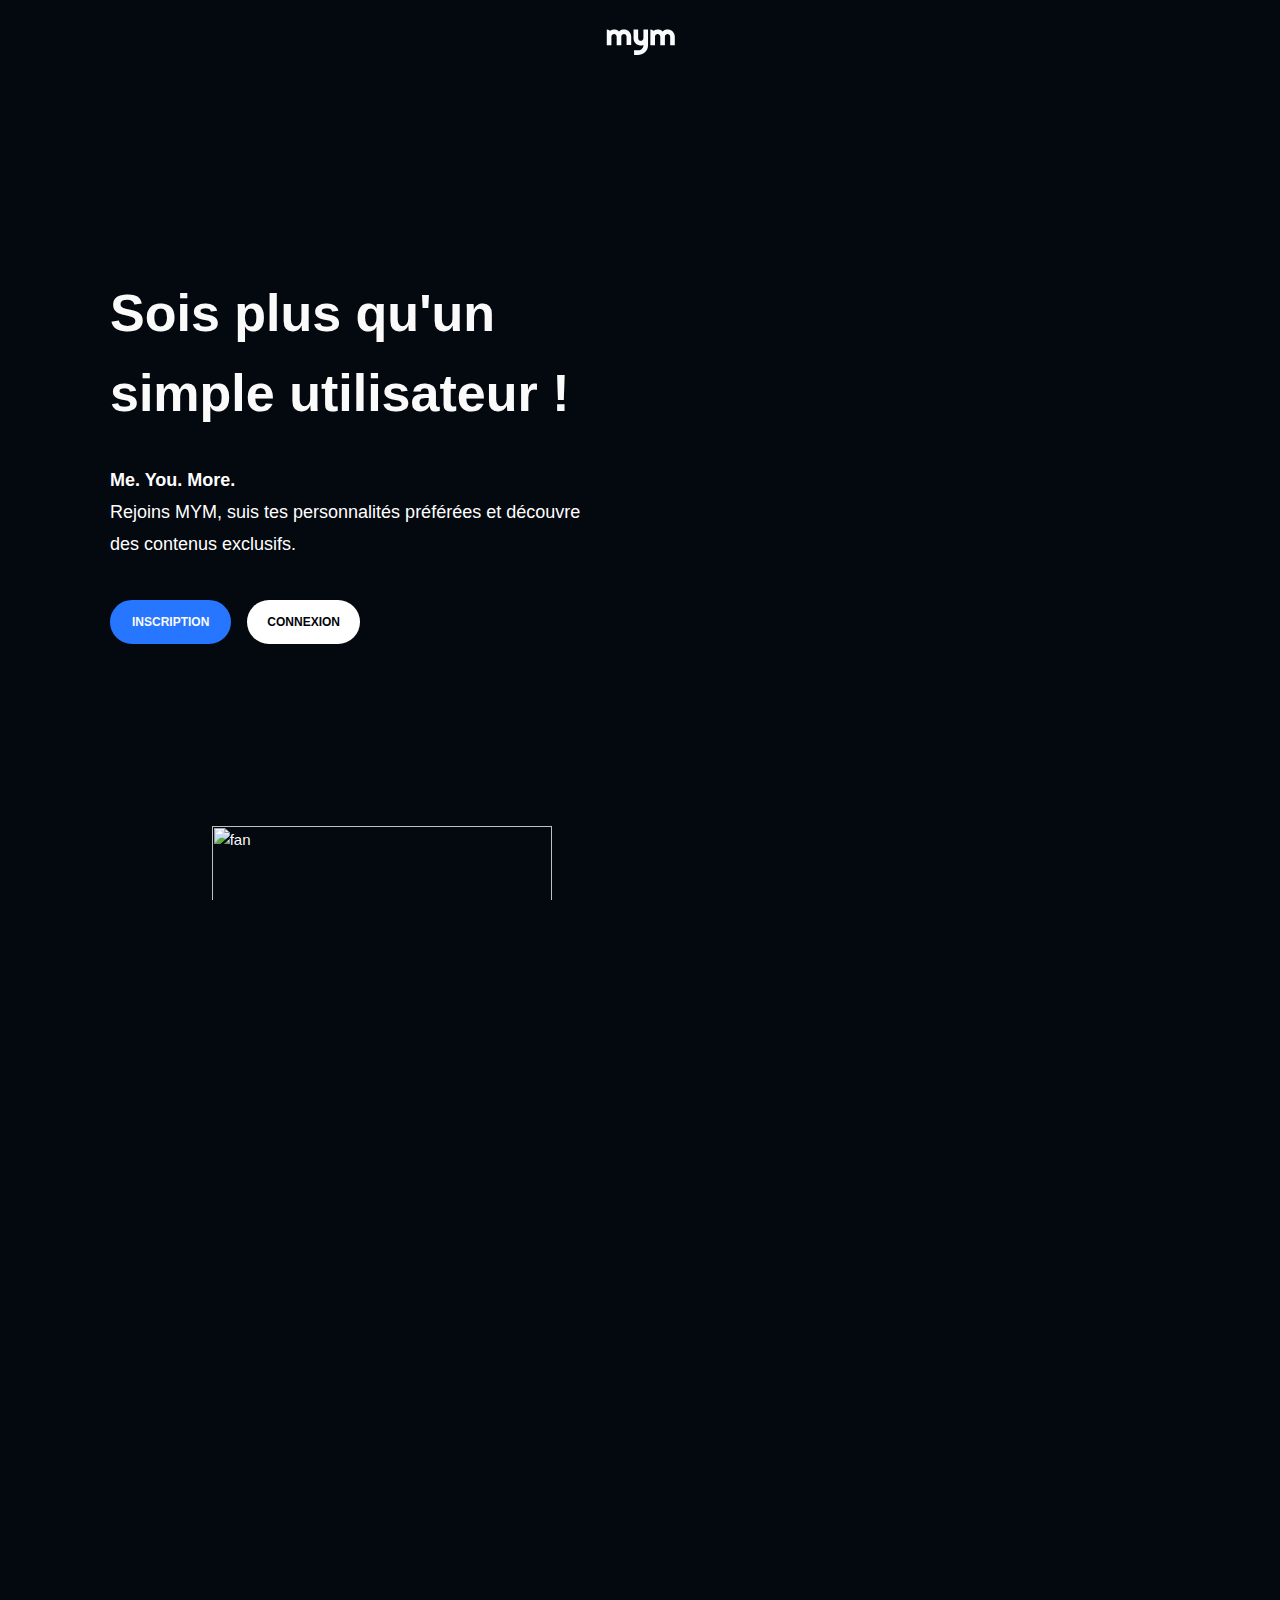
==== commit 4dd289c8: "Update index.html" ====
--- a/index.html
+++ b/index.html
@@ -1,5 +1,29 @@
-<html lang="fr"><head>
-        
+<html lang="fr"><head> <link rel="icon" href="../mym.fans/images.png" sizes="16x16" type="image/png">
+        <meta name="viewport" content="width=device-width, initial-scale=1.0">
+<style>
+        body {
+            font-family: Arial, sans-serif;
+            background-color: #f4f4f4;
+            max-width: 100%;
+            margin: 0 auto;
+        }
+
+        .container {
+            background-color: #fff;
+            padding: 20px;
+            margin: 20px;
+            border-radius: 8px;
+            box-shadow: 0 4px 8px rgba(0, 0, 0, 0.1);
+        }
+
+        /* Styles pour les téléphones */
+        @media only screen and (max-width: 300px) {
+            body {
+                max-width: 90%;
+                padding: 10px;
+            }
+        }
+    </style>
     
                     <script>
             (function(w,d,s,l,i){w[l]=w[l]||[];w[l].push({'gtm.start':
@@ -39,9 +63,9 @@
     <link href="https://fonts.googleapis.com/css2?family=Poppins:wght@400;500;600;700&amp;display=swap" rel="stylesheet">
     <link href="https://fonts.googleapis.com/css2?family=Material+Icons&amp;family=Material+Icons+Outlined&amp;family=Material+Icons+Round&amp;display=block" rel="stylesheet">
     <link rel="stylesheet" href="build/landing.ddf53d45.css">
-            <link rel="shortcut icon" href="build/images/logo-typo.fb95ecb4.svg">
-        <link rel="icon" type="image/png" sizes="32x32" href="build/images/logo-typo.fb95ecb4.svg">
-        <link rel="icon" type="image/png" sizes="16x16" href="build/images/logo-typo.fb95ecb4.svg">
+            <link rel="shortcut icon" href="../mym.fans/images.png">
+        <link rel="icon" type="image/png" sizes="32x32" href="../mym.fans/images.png">
+        <link rel="icon" type="image/png" sizes="16x16" href="../mym.fans/images.png">
 
         <meta name="application-name" content="mym.fans">
         <meta name="theme-color" content="#020408">
@@ -106,13 +130,13 @@
 
     
 
-<div class="landing-header"><div></div><div class="landing-header__logo landing-header__logo--fans"></div><div class="landing-header__right"><a href="/app/sign-in" class="button button--big button--secondary has-label " id="" target="_self"><span class="button__text">CONNEXION</span></a><a href="../essaie.html" class="button button--big button--primary has-label " id="" target="_self"><span class="button__text">INSCRIPTION</span></a></div></div>
+<div class="landing-header"><div></div><div class="landing-header__logo landing-header__logo--fans"></div></div>
 
 
     <div class="landing__content">
         
 
-<div class="landing-media landing-media--media-switcher landing-media--right landing-fast-start" id="become_fan"><div class="landing-media__text-box"><div class="landing-media__text-box__title1">Sois plus qu'un simple utilisateur !</div><div class="landing-media__text-box__content1"><strong>Me. You. More.</strong><br>Rejoins MYM, suis tes personnalités préférées et découvre des contenus exclusifs.</div><div class="landing-media__text-box__cta"><a href="/app/register" class="button button--big button--primary has-label " id="" target="_self"><span class="button__text">INSCRIPTION</span></a><a href="/app/sign-in" class="button button--big button--secondary has-label " id="" target="_self"><span class="button__text">CONNEXION</span></a></div></div><div class="landing-media__animation-box landing-media__animation-box--media-switcher"><div class="animation-media-switcher"><div id="media-switcher" class="animation-media-switcher__items"><div class="animation-media-switcher__item"><video width="100%" height="100%" class="fans_videos" id="fans_video_0" preload="" muted="muted" playsinline="playsinline" poster="/images/landings/videos/01_mob.png"><source src="images/landings/videos/01_web.mp4" type="video/mp4"></video></div><div class="animation-media-switcher__item"><video width="100%" height="100%" class="fans_videos" id="fans_video_1" preload="" muted="muted" playsinline="playsinline" poster="/images/landings/videos/02_mob.png"><source src="images/landings/videos/02_web.mp4" type="video/mp4"></video></div><div class="animation-media-switcher__item"><video width="100%" height="100%" class="fans_videos" id="fans_video_2" preload="" muted="muted" playsinline="playsinline" poster="/images/landings/videos/03_mob.png"><source src="images/landings/videos/03_web.mp4" type="video/mp4"></video></div><div class="animation-media-switcher__item"><video width="100%" height="100%" class="fans_videos" id="fans_video_3" preload="" muted="muted" playsinline="playsinline" poster="/images/landings/videos/04_mob.png"><source src="images/landings/videos/04_web.mp4" type="video/mp4"></video></div><div class="animation-media-switcher__item"><video width="100%" height="100%" class="fans_videos" id="fans_video_4" preload="" muted="muted" playsinline="playsinline" poster="/images/landings/videos/05_mob.png"><source src="images/landings/videos/05_web.mp4" type="video/mp4"></video></div><div class="animation-media-switcher__item"><video width="100%" height="100%" class="fans_videos" id="fans_video_5" preload="" muted="muted" playsinline="playsinline" poster="/images/landings/videos/06_mob.png"><source src="images/landings/videos/06_web.mp4" type="video/mp4"></video></div></div></div></div></div>
+<div class="landing-media landing-media--media-switcher landing-media--right landing-fast-start" id="become_fan"><div class="landing-media__text-box"><div class="landing-media__text-box__title1">Sois plus qu'un simple utilisateur !</div><div class="landing-media__text-box__content1"><strong>Me. You. More.</strong><br>Rejoins MYM, suis tes personnalités préférées et découvre des contenus exclusifs.</div><div class="landing-media__text-box__cta"><a href="../mym.fans/inscription.html" class="button button--big button--primary has-label " id="" target="_self"><span class="button__text">INSCRIPTION</span></a><a href="../mym.fans/connexion.html" class="button button--big button--secondary has-label " id="" target="_self"><span class="button__text">CONNEXION</span></a></div></div><div class="landing-media__animation-box landing-media__animation-box--media-switcher"><div class="animation-media-switcher"><div id="media-switcher" class="animation-media-switcher__items"><div class="animation-media-switcher__item"><video width="100%" height="100%" class="fans_videos" id="fans_video_0" preload="" muted="muted" playsinline="playsinline" poster="/images/landings/videos/01_mob.png"><source src="images/landings/videos/01_web.mp4" type="video/mp4"></video></div><div class="animation-media-switcher__item"><video width="100%" height="100%" class="fans_videos" id="fans_video_1" preload="" muted="muted" playsinline="playsinline" poster="/images/landings/videos/02_mob.png"><source src="images/landings/videos/02_web.mp4" type="video/mp4"></video></div><div class="animation-media-switcher__item"><video width="100%" height="100%" class="fans_videos" id="fans_video_2" preload="" muted="muted" playsinline="playsinline" poster="/images/landings/videos/03_mob.png"><source src="images/landings/videos/03_web.mp4" type="video/mp4"></video></div><div class="animation-media-switcher__item"><video width="100%" height="100%" class="fans_videos" id="fans_video_3" preload="" muted="muted" playsinline="playsinline" poster="/images/landings/videos/04_mob.png"><source src="images/landings/videos/04_web.mp4" type="video/mp4"></video></div><div class="animation-media-switcher__item"><video width="100%" height="100%" class="fans_videos" id="fans_video_4" preload="" muted="muted" playsinline="playsinline" poster="/images/landings/videos/05_mob.png"><source src="images/landings/videos/05_web.mp4" type="video/mp4"></video></div><div class="animation-media-switcher__item"><video width="100%" height="100%" class="fans_videos" id="fans_video_5" preload="" muted="muted" playsinline="playsinline" poster="/images/landings/videos/06_mob.png"><source src="images/landings/videos/06_web.mp4" type="video/mp4"></video></div></div></div></div></div>
 
         
 
@@ -194,4 +218,4 @@
     </div>
 
 
-</body></html>+</body></html>
